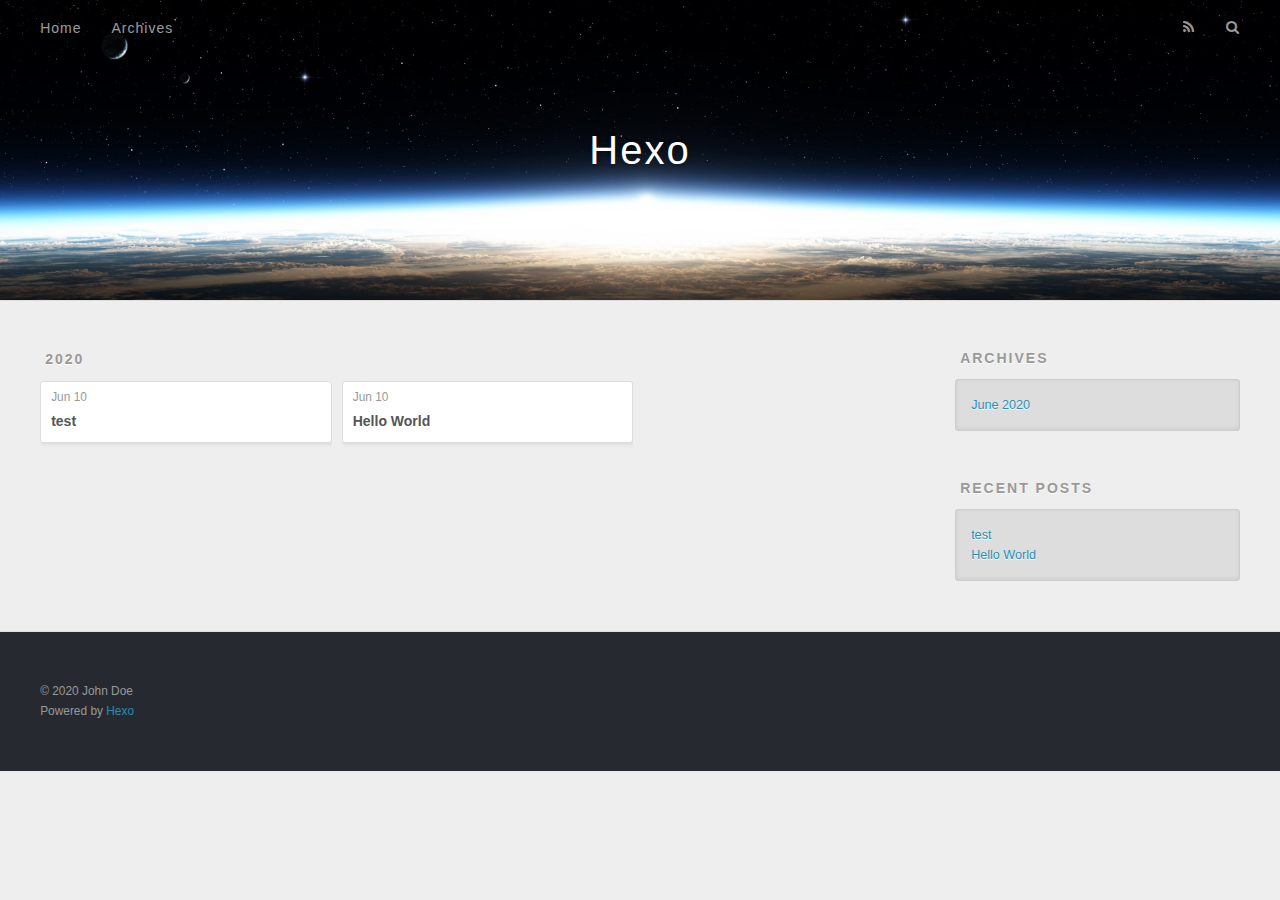
==== archives/index.html @ 5961785c "Site updated: 2020-06-10 09:45:19" ====
<!DOCTYPE html>
<html>
<head>
  <meta charset="utf-8">
  

  
  <title>Archives | Hexo</title>
  <meta name="viewport" content="width=device-width, initial-scale=1, maximum-scale=1">
  <meta property="og:type" content="website">
<meta property="og:title" content="Hexo">
<meta property="og:url" content="http://yoursite.com/archives/index.html">
<meta property="og:site_name" content="Hexo">
<meta property="og:locale" content="en_US">
<meta property="article:author" content="John Doe">
<meta name="twitter:card" content="summary">
  
    <link rel="alternate" href="/atom.xml" title="Hexo" type="application/atom+xml">
  
  
    <link rel="icon" href="/favicon.png">
  
  
    <link href="//fonts.googleapis.com/css?family=Source+Code+Pro" rel="stylesheet" type="text/css">
  
  
<link rel="stylesheet" href="/css/style.css">

<meta name="generator" content="Hexo 4.2.1"></head>

<body>
  <div id="container">
    <div id="wrap">
      <header id="header">
  <div id="banner"></div>
  <div id="header-outer" class="outer">
    <div id="header-title" class="inner">
      <h1 id="logo-wrap">
        <a href="/" id="logo">Hexo</a>
      </h1>
      
    </div>
    <div id="header-inner" class="inner">
      <nav id="main-nav">
        <a id="main-nav-toggle" class="nav-icon"></a>
        
          <a class="main-nav-link" href="/">Home</a>
        
          <a class="main-nav-link" href="/archives">Archives</a>
        
      </nav>
      <nav id="sub-nav">
        
          <a id="nav-rss-link" class="nav-icon" href="/atom.xml" title="RSS Feed"></a>
        
        <a id="nav-search-btn" class="nav-icon" title="Search"></a>
      </nav>
      <div id="search-form-wrap">
        <form action="//google.com/search" method="get" accept-charset="UTF-8" class="search-form"><input type="search" name="q" class="search-form-input" placeholder="Search"><button type="submit" class="search-form-submit">&#xF002;</button><input type="hidden" name="sitesearch" value="http://yoursite.com"></form>
      </div>
    </div>
  </div>
</header>
      <div class="outer">
        <section id="main">
  
  
    
    
      
      
      <section class="archives-wrap">
        <div class="archive-year-wrap">
          <a href="/archives/2020" class="archive-year">2020</a>
        </div>
        <div class="archives">
    
    <article class="archive-article archive-type-post">
  <div class="archive-article-inner">
    <header class="archive-article-header">
      <a href="/2020/06/10/test/" class="archive-article-date">
  <time datetime="2020-06-10T01:22:33.000Z" itemprop="datePublished">Jun 10</time>
</a>
      
  
    <h1 itemprop="name">
      <a class="archive-article-title" href="/2020/06/10/test/">test</a>
    </h1>
  

    </header>
  </div>
</article>
  
    
    
    <article class="archive-article archive-type-post">
  <div class="archive-article-inner">
    <header class="archive-article-header">
      <a href="/2020/06/10/hello-world/" class="archive-article-date">
  <time datetime="2020-06-10T01:21:27.929Z" itemprop="datePublished">Jun 10</time>
</a>
      
  
    <h1 itemprop="name">
      <a class="archive-article-title" href="/2020/06/10/hello-world/">Hello World</a>
    </h1>
  

    </header>
  </div>
</article>
  
  
    </div></section>
  


</section>
        
          <aside id="sidebar">
  
    

  
    

  
    
  
    
  <div class="widget-wrap">
    <h3 class="widget-title">Archives</h3>
    <div class="widget">
      <ul class="archive-list"><li class="archive-list-item"><a class="archive-list-link" href="/archives/2020/06/">June 2020</a></li></ul>
    </div>
  </div>


  
    
  <div class="widget-wrap">
    <h3 class="widget-title">Recent Posts</h3>
    <div class="widget">
      <ul>
        
          <li>
            <a href="/2020/06/10/test/">test</a>
          </li>
        
          <li>
            <a href="/2020/06/10/hello-world/">Hello World</a>
          </li>
        
      </ul>
    </div>
  </div>

  
</aside>
        
      </div>
      <footer id="footer">
  
  <div class="outer">
    <div id="footer-info" class="inner">
      &copy; 2020 John Doe<br>
      Powered by <a href="http://hexo.io/" target="_blank">Hexo</a>
    </div>
  </div>
</footer>
    </div>
    <nav id="mobile-nav">
  
    <a href="/" class="mobile-nav-link">Home</a>
  
    <a href="/archives" class="mobile-nav-link">Archives</a>
  
</nav>
    

<script src="//ajax.googleapis.com/ajax/libs/jquery/2.0.3/jquery.min.js"></script>


  
<link rel="stylesheet" href="/fancybox/jquery.fancybox.css">

  
<script src="/fancybox/jquery.fancybox.pack.js"></script>




<script src="/js/script.js"></script>




  </div>
</body>
</html>
---- css/style.css ----
body {
  width: 100%;
}
body:before,
body:after {
  content: "";
  display: table;
}
body:after {
  clear: both;
}
html,
body,
div,
span,
applet,
object,
iframe,
h1,
h2,
h3,
h4,
h5,
h6,
p,
blockquote,
pre,
a,
abbr,
acronym,
address,
big,
cite,
code,
del,
dfn,
em,
img,
ins,
kbd,
q,
s,
samp,
small,
strike,
strong,
sub,
sup,
tt,
var,
dl,
dt,
dd,
ol,
ul,
li,
fieldset,
form,
label,
legend,
table,
caption,
tbody,
tfoot,
thead,
tr,
th,
td {
  margin: 0;
  padding: 0;
  border: 0;
  outline: 0;
  font-weight: inherit;
  font-style: inherit;
  font-family: inherit;
  font-size: 100%;
  vertical-align: baseline;
}
body {
  line-height: 1;
  color: #000;
  background: #fff;
}
ol,
ul {
  list-style: none;
}
table {
  border-collapse: separate;
  border-spacing: 0;
  vertical-align: middle;
}
caption,
th,
td {
  text-align: left;
  font-weight: normal;
  vertical-align: middle;
}
a img {
  border: none;
}
input,
button {
  margin: 0;
  padding: 0;
}
input::-moz-focus-inner,
button::-moz-focus-inner {
  border: 0;
  padding: 0;
}
@font-face {
  font-family: FontAwesome;
  font-style: normal;
  font-weight: normal;
  src: url("fonts/fontawesome-webfont.eot?v=#4.0.3");
  src: url("fonts/fontawesome-webfont.eot?#iefix&v=#4.0.3") format("embedded-opentype"), url("fonts/fontawesome-webfont.woff?v=#4.0.3") format("woff"), url("fonts/fontawesome-webfont.ttf?v=#4.0.3") format("truetype"), url("fonts/fontawesome-webfont.svg#fontawesomeregular?v=#4.0.3") format("svg");
}
html,
body,
#container {
  height: 100%;
}
body {
  background: #eee;
  font: 14px -apple-system, BlinkMacSystemFont, "Segoe UI", "Roboto", "Oxygen", "Ubuntu", "Cantarell", "Fira Sans", "Droid Sans", "Helvetica Neue", sans-serif;
  -webkit-text-size-adjust: 100%;
}
.outer {
  max-width: 1220px;
  margin: 0 auto;
  padding: 0 20px;
}
.outer:before,
.outer:after {
  content: "";
  display: table;
}
.outer:after {
  clear: both;
}
.inner {
  display: inline;
  float: left;
  width: 98.33333333333333%;
  margin: 0 0.833333333333333%;
}
.left,
.alignleft {
  float: left;
}
.right,
.alignright {
  float: right;
}
.clear {
  clear: both;
}
#container {
  position: relative;
}
.mobile-nav-on {
  overflow: hidden;
}
#wrap {
  height: 100%;
  width: 100%;
  position: absolute;
  top: 0;
  left: 0;
  -webkit-transition: 0.2s ease-out;
  -moz-transition: 0.2s ease-out;
  -ms-transition: 0.2s ease-out;
  transition: 0.2s ease-out;
  z-index: 1;
  background: #eee;
}
.mobile-nav-on #wrap {
  left: 280px;
}
@media screen and (min-width: 768px) {
  #main {
    display: inline;
    float: left;
    width: 73.33333333333333%;
    margin: 0 0.833333333333333%;
  }
}
.article-date,
.article-category-link,
.archive-year,
.widget-title {
  text-decoration: none;
  text-transform: uppercase;
  letter-spacing: 2px;
  color: #999;
  margin-bottom: 1em;
  margin-left: 5px;
  line-height: 1em;
  text-shadow: 0 1px #fff;
  font-weight: bold;
}
.article-inner,
.archive-article-inner {
  background: #fff;
  -webkit-box-shadow: 1px 2px 3px #ddd;
  box-shadow: 1px 2px 3px #ddd;
  border: 1px solid #ddd;
  border-radius: 3px;
}
.article-entry h1,
.widget h1 {
  font-size: 2em;
}
.article-entry h2,
.widget h2 {
  font-size: 1.5em;
}
.article-entry h3,
.widget h3 {
  font-size: 1.3em;
}
.article-entry h4,
.widget h4 {
  font-size: 1.2em;
}
.article-entry h5,
.widget h5 {
  font-size: 1em;
}
.article-entry h6,
.widget h6 {
  font-size: 1em;
  color: #999;
}
.article-entry hr,
.widget hr {
  border: 1px dashed #ddd;
}
.article-entry strong,
.widget strong {
  font-weight: bold;
}
.article-entry em,
.widget em,
.article-entry cite,
.widget cite {
  font-style: italic;
}
.article-entry sup,
.widget sup,
.article-entry sub,
.widget sub {
  font-size: 0.75em;
  line-height: 0;
  position: relative;
  vertical-align: baseline;
}
.article-entry sup,
.widget sup {
  top: -0.5em;
}
.article-entry sub,
.widget sub {
  bottom: -0.2em;
}
.article-entry small,
.widget small {
  font-size: 0.85em;
}
.article-entry acronym,
.widget acronym,
.article-entry abbr,
.widget abbr {
  border-bottom: 1px dotted;
}
.article-entry ul,
.widget ul,
.article-entry ol,
.widget ol,
.article-entry dl,
.widget dl {
  margin: 0 20px;
  line-height: 1.6em;
}
.article-entry ul ul,
.widget ul ul,
.article-entry ol ul,
.widget ol ul,
.article-entry ul ol,
.widget ul ol,
.article-entry ol ol,
.widget ol ol {
  margin-top: 0;
  margin-bottom: 0;
}
.article-entry ul,
.widget ul {
  list-style: disc;
}
.article-entry ol,
.widget ol {
  list-style: decimal;
}
.article-entry dt,
.widget dt {
  font-weight: bold;
}
#header {
  height: 300px;
  position: relative;
  border-bottom: 1px solid #ddd;
}
#header:before,
#header:after {
  content: "";
  position: absolute;
  left: 0;
  right: 0;
  height: 40px;
}
#header:before {
  top: 0;
  background: -webkit-linear-gradient(rgba(0,0,0,0.2), transparent);
  background: -moz-linear-gradient(rgba(0,0,0,0.2), transparent);
  background: -ms-linear-gradient(rgba(0,0,0,0.2), transparent);
  background: linear-gradient(rgba(0,0,0,0.2), transparent);
}
#header:after {
  bottom: 0;
  background: -webkit-linear-gradient(transparent, rgba(0,0,0,0.2));
  background: -moz-linear-gradient(transparent, rgba(0,0,0,0.2));
  background: -ms-linear-gradient(transparent, rgba(0,0,0,0.2));
  background: linear-gradient(transparent, rgba(0,0,0,0.2));
}
#header-outer {
  height: 100%;
  position: relative;
}
#header-inner {
  position: relative;
  overflow: hidden;
}
#banner {
  position: absolute;
  top: 0;
  left: 0;
  width: 100%;
  height: 100%;
  background: url("images/banner.jpg") center #000;
  -webkit-background-size: cover;
  -moz-background-size: cover;
  background-size: cover;
  z-index: -1;
}
#header-title {
  text-align: center;
  height: 40px;
  position: absolute;
  top: 50%;
  left: 0;
  margin-top: -20px;
}
#logo,
#subtitle {
  text-decoration: none;
  color: #fff;
  font-weight: 300;
  text-shadow: 0 1px 4px rgba(0,0,0,0.3);
}
#logo {
  font-size: 40px;
  line-height: 40px;
  letter-spacing: 2px;
}
#subtitle {
  font-size: 16px;
  line-height: 16px;
  letter-spacing: 1px;
}
#subtitle-wrap {
  margin-top: 16px;
}
#main-nav {
  float: left;
  margin-left: -15px;
}
.nav-icon,
.main-nav-link {
  float: left;
  color: #fff;
  opacity: 0.6;
  text-decoration: none;
  text-shadow: 0 1px rgba(0,0,0,0.2);
  -webkit-transition: opacity 0.2s;
  -moz-transition: opacity 0.2s;
  -ms-transition: opacity 0.2s;
  transition: opacity 0.2s;
  display: block;
  padding: 20px 15px;
}
.nav-icon:hover,
.main-nav-link:hover {
  opacity: 1;
}
.nav-icon {
  font-family: FontAwesome;
  text-align: center;
  font-size: 14px;
  width: 14px;
  height: 14px;
  padding: 20px 15px;
  position: relative;
  cursor: pointer;
}
.main-nav-link {
  font-weight: 300;
  letter-spacing: 1px;
}
@media screen and (max-width: 479px) {
  .main-nav-link {
    display: none;
  }
}
#main-nav-toggle {
  display: none;
}
#main-nav-toggle:before {
  content: "\f0c9";
}
@media screen and (max-width: 479px) {
  #main-nav-toggle {
    display: block;
  }
}
#sub-nav {
  float: right;
  margin-right: -15px;
}
#nav-rss-link:before {
  content: "\f09e";
}
#nav-search-btn:before {
  content: "\f002";
}
#search-form-wrap {
  position: absolute;
  top: 15px;
  width: 150px;
  height: 30px;
  right: -150px;
  opacity: 0;
  -webkit-transition: 0.2s ease-out;
  -moz-transition: 0.2s ease-out;
  -ms-transition: 0.2s ease-out;
  transition: 0.2s ease-out;
}
#search-form-wrap.on {
  opacity: 1;
  right: 0;
}
@media screen and (max-width: 479px) {
  #search-form-wrap {
    width: 100%;
    right: -100%;
  }
}
.search-form {
  position: absolute;
  top: 0;
  left: 0;
  right: 0;
  background: #fff;
  padding: 5px 15px;
  border-radius: 15px;
  -webkit-box-shadow: 0 0 10px rgba(0,0,0,0.3);
  box-shadow: 0 0 10px rgba(0,0,0,0.3);
}
.search-form-input {
  border: none;
  background: none;
  color: #555;
  width: 100%;
  font: 13px -apple-system, BlinkMacSystemFont, "Segoe UI", "Roboto", "Oxygen", "Ubuntu", "Cantarell", "Fira Sans", "Droid Sans", "Helvetica Neue", sans-serif;
  outline: none;
}
.search-form-input::-webkit-search-results-decoration,
.search-form-input::-webkit-search-cancel-button {
  -webkit-appearance: none;
}
.search-form-submit {
  position: absolute;
  top: 50%;
  right: 10px;
  margin-top: -7px;
  font: 13px FontAwesome;
  border: none;
  background: none;
  color: #bbb;
  cursor: pointer;
}
.search-form-submit:hover,
.search-form-submit:focus {
  color: #777;
}
.article {
  margin: 50px 0;
}
.article-inner {
  overflow: hidden;
}
.article-meta:before,
.article-meta:after {
  content: "";
  display: table;
}
.article-meta:after {
  clear: both;
}
.article-date {
  float: left;
}
.article-category {
  float: left;
  line-height: 1em;
  color: #ccc;
  text-shadow: 0 1px #fff;
  margin-left: 8px;
}
.article-category:before {
  content: "\2022";
}
.article-category-link {
  margin: 0 12px 1em;
}
.article-header {
  padding: 20px 20px 0;
}
.article-title {
  text-decoration: none;
  font-size: 2em;
  font-weight: bold;
  color: #555;
  line-height: 1.1em;
  -webkit-transition: color 0.2s;
  -moz-transition: color 0.2s;
  -ms-transition: color 0.2s;
  transition: color 0.2s;
}
a.article-title:hover {
  color: #258fb8;
}
.article-entry {
  color: #555;
  padding: 0 20px;
}
.article-entry:before,
.article-entry:after {
  content: "";
  display: table;
}
.article-entry:after {
  clear: both;
}
.article-entry p,
.article-entry table {
  line-height: 1.6em;
  margin: 1.6em 0;
}
.article-entry h1,
.article-entry h2,
.article-entry h3,
.article-entry h4,
.article-entry h5,
.article-entry h6 {
  font-weight: bold;
}
.article-entry h1,
.article-entry h2,
.article-entry h3,
.article-entry h4,
.article-entry h5,
.article-entry h6 {
  line-height: 1.1em;
  margin: 1.1em 0;
}
.article-entry a {
  color: #258fb8;
  text-decoration: none;
}
.article-entry a:hover {
  text-decoration: underline;
}
.article-entry ul,
.article-entry ol,
.article-entry dl {
  margin-top: 1.6em;
  margin-bottom: 1.6em;
}
.article-entry img,
.article-entry video {
  max-width: 100%;
  height: auto;
  display: block;
  margin: auto;
}
.article-entry iframe {
  border: none;
}
.article-entry table {
  width: 100%;
  border-collapse: collapse;
  border-spacing: 0;
}
.article-entry th {
  font-weight: bold;
  border-bottom: 3px solid #ddd;
  padding-bottom: 0.5em;
}
.article-entry td {
  border-bottom: 1px solid #ddd;
  padding: 10px 0;
}
.article-entry blockquote {
  font-family: Georgia, "Times New Roman", serif;
  font-size: 1.4em;
  margin: 1.6em 20px;
  text-align: center;
}
.article-entry blockquote footer {
  font-size: 14px;
  margin: 1.6em 0;
  font-family: -apple-system, BlinkMacSystemFont, "Segoe UI", "Roboto", "Oxygen", "Ubuntu", "Cantarell", "Fira Sans", "Droid Sans", "Helvetica Neue", sans-serif;
}
.article-entry blockquote footer cite:before {
  content: "—";
  padding: 0 0.5em;
}
.article-entry .pullquote {
  text-align: left;
  width: 45%;
  margin: 0;
}
.article-entry .pullquote.left {
  margin-left: 0.5em;
  margin-right: 1em;
}
.article-entry .pullquote.right {
  margin-right: 0.5em;
  margin-left: 1em;
}
.article-entry .caption {
  color: #999;
  display: block;
  font-size: 0.9em;
  margin-top: 0.5em;
  position: relative;
  text-align: center;
}
.article-entry .video-container {
  position: relative;
  padding-top: 56.25%;
  height: 0;
  overflow: hidden;
}
.article-entry .video-container iframe,
.article-entry .video-container object,
.article-entry .video-container embed {
  position: absolute;
  top: 0;
  left: 0;
  width: 100%;
  height: 100%;
  margin-top: 0;
}
.article-more-link a {
  display: inline-block;
  line-height: 1em;
  padding: 6px 15px;
  border-radius: 15px;
  background: #eee;
  color: #999;
  text-shadow: 0 1px #fff;
  text-decoration: none;
}
.article-more-link a:hover {
  background: #258fb8;
  color: #fff;
  text-decoration: none;
  text-shadow: 0 1px #1e7293;
}
.article-footer {
  font-size: 0.85em;
  line-height: 1.6em;
  border-top: 1px solid #ddd;
  padding-top: 1.6em;
  margin: 0 20px 20px;
}
.article-footer:before,
.article-footer:after {
  content: "";
  display: table;
}
.article-footer:after {
  clear: both;
}
.article-footer a {
  color: #999;
  text-decoration: none;
}
.article-footer a:hover {
  color: #555;
}
.article-tag-list-item {
  float: left;
  margin-right: 10px;
}
.article-tag-list-link:before {
  content: "#";
}
.article-comment-link {
  float: right;
}
.article-comment-link:before {
  content: "\f075";
  font-family: FontAwesome;
  padding-right: 8px;
}
.article-share-link {
  cursor: pointer;
  float: right;
  margin-left: 20px;
}
.article-share-link:before {
  content: "\f064";
  font-family: FontAwesome;
  padding-right: 6px;
}
#article-nav {
  position: relative;
}
#article-nav:before,
#article-nav:after {
  content: "";
  display: table;
}
#article-nav:after {
  clear: both;
}
@media screen and (min-width: 768px) {
  #article-nav {
    margin: 50px 0;
  }
  #article-nav:before {
    width: 8px;
    height: 8px;
    position: absolute;
    top: 50%;
    left: 50%;
    margin-top: -4px;
    margin-left: -4px;
    content: "";
    border-radius: 50%;
    background: #ddd;
    -webkit-box-shadow: 0 1px 2px #fff;
    box-shadow: 0 1px 2px #fff;
  }
}
.article-nav-link-wrap {
  text-decoration: none;
  text-shadow: 0 1px #fff;
  color: #999;
  -webkit-box-sizing: border-box;
  -moz-box-sizing: border-box;
  box-sizing: border-box;
  margin-top: 50px;
  text-align: center;
  display: block;
}
.article-nav-link-wrap:hover {
  color: #555;
}
@media screen and (min-width: 768px) {
  .article-nav-link-wrap {
    width: 50%;
    margin-top: 0;
  }
}
@media screen and (min-width: 768px) {
  #article-nav-newer {
    float: left;
    text-align: right;
    padding-right: 20px;
  }
}
@media screen and (min-width: 768px) {
  #article-nav-older {
    float: right;
    text-align: left;
    padding-left: 20px;
  }
}
.article-nav-caption {
  text-transform: uppercase;
  letter-spacing: 2px;
  color: #ddd;
  line-height: 1em;
  font-weight: bold;
}
#article-nav-newer .article-nav-caption {
  margin-right: -2px;
}
.article-nav-title {
  font-size: 0.85em;
  line-height: 1.6em;
  margin-top: 0.5em;
}
.article-share-box {
  position: absolute;
  display: none;
  background: #fff;
  -webkit-box-shadow: 1px 2px 10px rgba(0,0,0,0.2);
  box-shadow: 1px 2px 10px rgba(0,0,0,0.2);
  border-radius: 3px;
  margin-left: -145px;
  overflow: hidden;
  z-index: 1;
}
.article-share-box.on {
  display: block;
}
.article-share-input {
  width: 100%;
  background: none;
  -webkit-box-sizing: border-box;
  -moz-box-sizing: border-box;
  box-sizing: border-box;
  font: 14px -apple-system, BlinkMacSystemFont, "Segoe UI", "Roboto", "Oxygen", "Ubuntu", "Cantarell", "Fira Sans", "Droid Sans", "Helvetica Neue", sans-serif;
  padding: 0 15px;
  color: #555;
  outline: none;
  border: 1px solid #ddd;
  border-radius: 3px 3px 0 0;
  height: 36px;
  line-height: 36px;
}
.article-share-links {
  background: #eee;
}
.article-share-links:before,
.article-share-links:after {
  content: "";
  display: table;
}
.article-share-links:after {
  clear: both;
}
.article-share-twitter,
.article-share-facebook,
.article-share-pinterest,
.article-share-google {
  width: 50px;
  height: 36px;
  display: block;
  float: left;
  position: relative;
  color: #999;
  text-shadow: 0 1px #fff;
}
.article-share-twitter:before,
.article-share-facebook:before,
.article-share-pinterest:before,
.article-share-google:before {
  font-size: 20px;
  font-family: FontAwesome;
  width: 20px;
  height: 20px;
  position: absolute;
  top: 50%;
  left: 50%;
  margin-top: -10px;
  margin-left: -10px;
  text-align: center;
}
.article-share-twitter:hover,
.article-share-facebook:hover,
.article-share-pinterest:hover,
.article-share-google:hover {
  color: #fff;
}
.article-share-twitter:before {
  content: "\f099";
}
.article-share-twitter:hover {
  background: #00aced;
  text-shadow: 0 1px #008abe;
}
.article-share-facebook:before {
  content: "\f09a";
}
.article-share-facebook:hover {
  background: #3b5998;
  text-shadow: 0 1px #2f477a;
}
.article-share-pinterest:before {
  content: "\f0d2";
}
.article-share-pinterest:hover {
  background: #cb2027;
  text-shadow: 0 1px #a21a1f;
}
.article-share-google:before {
  content: "\f0d5";
}
.article-share-google:hover {
  background: #dd4b39;
  text-shadow: 0 1px #be3221;
}
.article-gallery {
  background: #000;
  position: relative;
}
.article-gallery-photos {
  position: relative;
  overflow: hidden;
}
.article-gallery-img {
  display: none;
  max-width: 100%;
}
.article-gallery-img:first-child {
  display: block;
}
.article-gallery-img.loaded {
  position: absolute;
  display: block;
}
.article-gallery-img img {
  display: block;
  max-width: 100%;
  margin: 0 auto;
}
#comments {
  background: #fff;
  -webkit-box-shadow: 1px 2px 3px #ddd;
  box-shadow: 1px 2px 3px #ddd;
  padding: 20px;
  border: 1px solid #ddd;
  border-radius: 3px;
  margin: 50px 0;
}
#comments a {
  color: #258fb8;
}
.archives-wrap {
  margin: 50px 0;
}
.archives:before,
.archives:after {
  content: "";
  display: table;
}
.archives:after {
  clear: both;
}
.archive-year-wrap {
  margin-bottom: 1em;
}
.archives {
  -webkit-column-gap: 10px;
  -moz-column-gap: 10px;
  column-gap: 10px;
}
@media screen and (min-width: 480px) and (max-width: 767px) {
  .archives {
    -webkit-column-count: 2;
    -moz-column-count: 2;
    column-count: 2;
  }
}
@media screen and (min-width: 768px) {
  .archives {
    -webkit-column-count: 3;
    -moz-column-count: 3;
    column-count: 3;
  }
}
.archive-article {
  -webkit-column-break-inside: avoid;
  page-break-inside: avoid;
  overflow: hidden;
  break-inside: avoid-column;
}
.archive-article-inner {
  padding: 10px;
  margin-bottom: 15px;
}
.archive-article-title {
  text-decoration: none;
  font-weight: bold;
  color: #555;
  -webkit-transition: color 0.2s;
  -moz-transition: color 0.2s;
  -ms-transition: color 0.2s;
  transition: color 0.2s;
  line-height: 1.6em;
}
.archive-article-title:hover {
  color: #258fb8;
}
.archive-article-footer {
  margin-top: 1em;
}
.archive-article-date {
  color: #999;
  text-decoration: none;
  font-size: 0.85em;
  line-height: 1em;
  margin-bottom: 0.5em;
  display: block;
}
#page-nav {
  margin: 50px auto;
  background: #fff;
  -webkit-box-shadow: 1px 2px 3px #ddd;
  box-shadow: 1px 2px 3px #ddd;
  border: 1px solid #ddd;
  border-radius: 3px;
  text-align: center;
  color: #999;
  overflow: hidden;
}
#page-nav:before,
#page-nav:after {
  content: "";
  display: table;
}
#page-nav:after {
  clear: both;
}
#page-nav a,
#page-nav span {
  padding: 10px 20px;
  line-height: 1;
  height: 2ex;
}
#page-nav a {
  color: #999;
  text-decoration: none;
}
#page-nav a:hover {
  background: #999;
  color: #fff;
}
#page-nav .prev {
  float: left;
}
#page-nav .next {
  float: right;
}
#page-nav .page-number {
  display: inline-block;
}
@media screen and (max-width: 479px) {
  #page-nav .page-number {
    display: none;
  }
}
#page-nav .current {
  color: #555;
  font-weight: bold;
}
#page-nav .space {
  color: #ddd;
}
#footer {
  background: #262a30;
  padding: 50px 0;
  border-top: 1px solid #ddd;
  color: #999;
}
#footer a {
  color: #258fb8;
  text-decoration: none;
}
#footer a:hover {
  text-decoration: underline;
}
#footer-info {
  line-height: 1.6em;
  font-size: 0.85em;
}
.article-entry pre,
.article-entry .highlight {
  background: #2d2d2d;
  margin: 0 -20px;
  padding: 15px 20px;
  border-style: solid;
  border-color: #ddd;
  border-width: 1px 0;
  overflow: auto;
  color: #ccc;
  line-height: 22.400000000000002px;
}
.article-entry .highlight .gutter pre,
.article-entry .gist .gist-file .gist-data .line-numbers {
  color: #666;
  font-size: 0.85em;
}
.article-entry pre,
.article-entry code {
  font-family: "Source Code Pro", Consolas, Monaco, Menlo, Consolas, monospace;
}
.article-entry code {
  background: #eee;
  text-shadow: 0 1px #fff;
  padding: 0 0.3em;
}
.article-entry pre code {
  background: none;
  text-shadow: none;
  padding: 0;
}
.article-entry .highlight pre {
  border: none;
  margin: 0;
  padding: 0;
}
.article-entry .highlight table {
  margin: 0;
  width: auto;
}
.article-entry .highlight td {
  border: none;
  padding: 0;
}
.article-entry .highlight figcaption {
  font-size: 0.85em;
  color: #999;
  line-height: 1em;
  margin-bottom: 1em;
}
.article-entry .highlight figcaption:before,
.article-entry .highlight figcaption:after {
  content: "";
  display: table;
}
.article-entry .highlight figcaption:after {
  clear: both;
}
.article-entry .highlight figcaption a {
  float: right;
}
.article-entry .highlight .gutter pre {
  text-align: right;
  padding-right: 20px;
}
.article-entry .highlight .line {
  height: 22.400000000000002px;
}
.article-entry .highlight .line.marked {
  background: #515151;
}
.article-entry .gist {
  margin: 0 -20px;
  border-style: solid;
  border-color: #ddd;
  border-width: 1px 0;
  background: #2d2d2d;
  padding: 15px 20px 15px 0;
}
.article-entry .gist .gist-file {
  border: none;
  font-family: "Source Code Pro", Consolas, Monaco, Menlo, Consolas, monospace;
  margin: 0;
}
.article-entry .gist .gist-file .gist-data {
  background: none;
  border: none;
}
.article-entry .gist .gist-file .gist-data .line-numbers {
  background: none;
  border: none;
  padding: 0 20px 0 0;
}
.article-entry .gist .gist-file .gist-data .line-data {
  padding: 0 !important;
}
.article-entry .gist .gist-file .highlight {
  margin: 0;
  padding: 0;
  border: none;
}
.article-entry .gist .gist-file .gist-meta {
  background: #2d2d2d;
  color: #999;
  font: 0.85em -apple-system, BlinkMacSystemFont, "Segoe UI", "Roboto", "Oxygen", "Ubuntu", "Cantarell", "Fira Sans", "Droid Sans", "Helvetica Neue", sans-serif;
  text-shadow: 0 0;
  padding: 0;
  margin-top: 1em;
  margin-left: 20px;
}
.article-entry .gist .gist-file .gist-meta a {
  color: #258fb8;
  font-weight: normal;
}
.article-entry .gist .gist-file .gist-meta a:hover {
  text-decoration: underline;
}
pre .comment,
pre .title {
  color: #999;
}
pre .variable,
pre .attribute,
pre .tag,
pre .regexp,
pre .ruby .constant,
pre .xml .tag .title,
pre .xml .pi,
pre .xml .doctype,
pre .html .doctype,
pre .css .id,
pre .css .class,
pre .css .pseudo {
  color: #f2777a;
}
pre .number,
pre .preprocessor,
pre .built_in,
pre .literal,
pre .params,
pre .constant {
  color: #f99157;
}
pre .class,
pre .ruby .class .title,
pre .css .rules .attribute {
  color: #9c9;
}
pre .string,
pre .value,
pre .inheritance,
pre .header,
pre .ruby .symbol,
pre .xml .cdata {
  color: #9c9;
}
pre .css .hexcolor {
  color: #6cc;
}
pre .function,
pre .python .decorator,
pre .python .title,
pre .ruby .function .title,
pre .ruby .title .keyword,
pre .perl .sub,
pre .javascript .title,
pre .coffeescript .title {
  color: #69c;
}
pre .keyword,
pre .javascript .function {
  color: #c9c;
}
@media screen and (max-width: 479px) {
  #mobile-nav {
    position: absolute;
    top: 0;
    left: 0;
    width: 280px;
    height: 100%;
    background: #191919;
    border-right: 1px solid #fff;
  }
}
@media screen and (max-width: 479px) {
  .mobile-nav-link {
    display: block;
    color: #999;
    text-decoration: none;
    padding: 15px 20px;
    font-weight: bold;
  }
  .mobile-nav-link:hover {
    color: #fff;
  }
}
@media screen and (min-width: 768px) {
  #sidebar {
    display: inline;
    float: left;
    width: 23.333333333333332%;
    margin: 0 0.833333333333333%;
  }
}
.widget-wrap {
  margin: 50px 0;
}
.widget {
  color: #777;
  text-shadow: 0 1px #fff;
  background: #ddd;
  -webkit-box-shadow: 0 -1px 4px #ccc inset;
  box-shadow: 0 -1px 4px #ccc inset;
  border: 1px solid #ccc;
  padding: 15px;
  border-radius: 3px;
}
.widget a {
  color: #258fb8;
  text-decoration: none;
}
.widget a:hover {
  text-decoration: underline;
}
.widget ul ul,
.widget ol ul,
.widget dl ul,
.widget ul ol,
.widget ol ol,
.widget dl ol,
.widget ul dl,
.widget ol dl,
.widget dl dl {
  margin-left: 15px;
  list-style: disc;
}
.widget {
  line-height: 1.6em;
  word-wrap: break-word;
  font-size: 0.9em;
}
.widget ul,
.widget ol {
  list-style: none;
  margin: 0;
}
.widget ul ul,
.widget ol ul,
.widget ul ol,
.widget ol ol {
  margin: 0 20px;
}
.widget ul ul,
.widget ol ul {
  list-style: disc;
}
.widget ul ol,
.widget ol ol {
  list-style: decimal;
}
.category-list-count,
.tag-list-count,
.archive-list-count {
  padding-left: 5px;
  color: #999;
  font-size: 0.85em;
}
.category-list-count:before,
.tag-list-count:before,
.archive-list-count:before {
  content: "(";
}
.category-list-count:after,
.tag-list-count:after,
.archive-list-count:after {
  content: ")";
}
.tagcloud a {
  margin-right: 5px;
  display: inline-block;
}
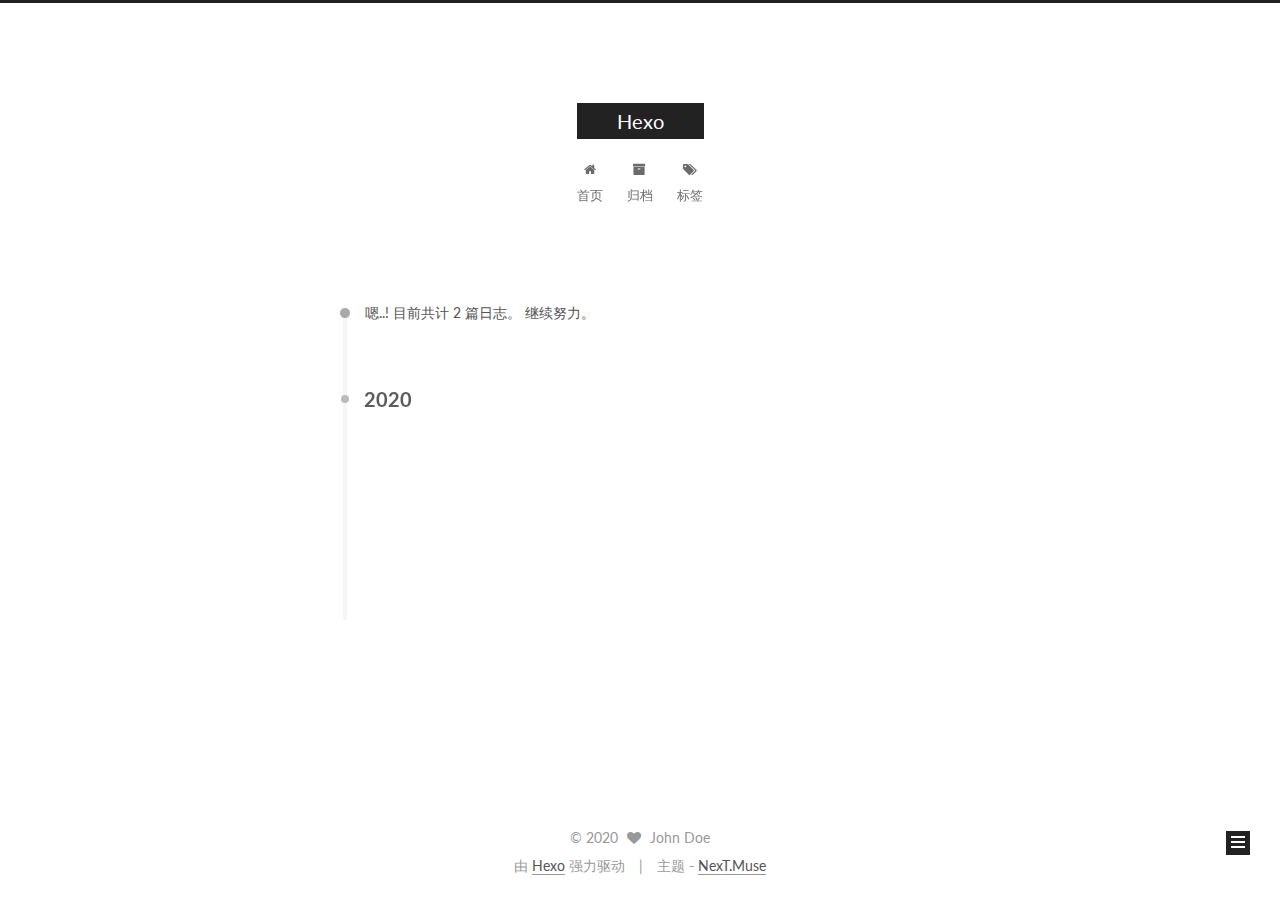
==== commit fdeb4719: "Site updated: 2020-06-10 10:49:06" ====
--- a/archives/index.html
+++ b/archives/index.html
@@ -1,201 +1,605 @@
 <!DOCTYPE html>
-<html>
+
+
+
+  
+
+
+<html class="theme-next muse use-motion" lang="zh-Hans">
 <head>
-  <meta charset="utf-8">
-  
-
-  
-  <title>Archives | Hexo</title>
-  <meta name="viewport" content="width=device-width, initial-scale=1, maximum-scale=1">
-  <meta property="og:type" content="website">
+  <meta charset="UTF-8"/>
+<meta http-equiv="X-UA-Compatible" content="IE=edge" />
+<meta name="viewport" content="width=device-width, initial-scale=1, maximum-scale=1"/>
+<meta name="theme-color" content="#222">
+
+
+
+
+
+
+
+
+
+<meta http-equiv="Cache-Control" content="no-transform" />
+<meta http-equiv="Cache-Control" content="no-siteapp" />
+
+
+
+
+
+
+
+
+
+
+
+
+
+
+
+  
+  
+  <link href="/lib/fancybox/source/jquery.fancybox.css?v=2.1.5" rel="stylesheet" type="text/css" />
+
+
+
+
+  
+  
+  
+  
+
+  
+    
+    
+  
+
+  
+
+  
+
+  
+
+  
+
+  
+    
+    
+    <link href="//fonts.googleapis.com/css?family=Lato:300,300italic,400,400italic,700,700italic&subset=latin,latin-ext" rel="stylesheet" type="text/css">
+  
+
+
+
+
+
+
+<link href="/lib/font-awesome/css/font-awesome.min.css?v=4.6.2" rel="stylesheet" type="text/css" />
+
+<link href="/css/main.css?v=5.1.2" rel="stylesheet" type="text/css" />
+
+
+  <meta name="keywords" content="Hexo, NexT" />
+
+
+
+
+
+
+
+
+  <link rel="shortcut icon" type="image/x-icon" href="/favicon.ico?v=5.1.2" />
+
+
+
+
+
+
+<meta property="og:type" content="website">
 <meta property="og:title" content="Hexo">
 <meta property="og:url" content="http://yoursite.com/archives/index.html">
 <meta property="og:site_name" content="Hexo">
-<meta property="og:locale" content="en_US">
 <meta property="article:author" content="John Doe">
 <meta name="twitter:card" content="summary">
-  
-    <link rel="alternate" href="/atom.xml" title="Hexo" type="application/atom+xml">
-  
-  
-    <link rel="icon" href="/favicon.png">
-  
-  
-    <link href="//fonts.googleapis.com/css?family=Source+Code+Pro" rel="stylesheet" type="text/css">
-  
-  
-<link rel="stylesheet" href="/css/style.css">
+
+
+
+<script type="text/javascript" id="hexo.configurations">
+  var NexT = window.NexT || {};
+  var CONFIG = {
+    root: '/',
+    scheme: 'Muse',
+    sidebar: {"position":"left","display":"post","offset":12,"offset_float":12,"b2t":false,"scrollpercent":false,"onmobile":false},
+    fancybox: true,
+    tabs: true,
+    motion: true,
+    duoshuo: {
+      userId: '0',
+      author: '博主'
+    },
+    algolia: {
+      applicationID: '',
+      apiKey: '',
+      indexName: '',
+      hits: {"per_page":10},
+      labels: {"input_placeholder":"Search for Posts","hits_empty":"We didn't find any results for the search: ${query}","hits_stats":"${hits} results found in ${time} ms"}
+    }
+  };
+</script>
+
+
+
+  <link rel="canonical" href="http://yoursite.com/archives/"/>
+
+
+
+
+
+  <title>归档 | Hexo</title>
+  
+
+
+
+
+
+
+
+
+
+
+
+
+
 
 <meta name="generator" content="Hexo 4.2.1"></head>
 
-<body>
-  <div id="container">
-    <div id="wrap">
-      <header id="header">
-  <div id="banner"></div>
-  <div id="header-outer" class="outer">
-    <div id="header-title" class="inner">
-      <h1 id="logo-wrap">
-        <a href="/" id="logo">Hexo</a>
-      </h1>
-      
+<body itemscope itemtype="http://schema.org/WebPage" lang="zh-Hans">
+
+  
+  
+    
+  
+
+  <div class="container sidebar-position-left  page-archive  ">
+    <div class="headband"></div>
+
+    <header id="header" class="header" itemscope itemtype="http://schema.org/WPHeader">
+      <div class="header-inner"><div class="site-brand-wrapper">
+  <div class="site-meta ">
+    
+
+    <div class="custom-logo-site-title">
+      <a href="/"  class="brand" rel="start">
+        <span class="logo-line-before"><i></i></span>
+        <span class="site-title">Hexo</span>
+        <span class="logo-line-after"><i></i></span>
+      </a>
     </div>
-    <div id="header-inner" class="inner">
-      <nav id="main-nav">
-        <a id="main-nav-toggle" class="nav-icon"></a>
-        
-          <a class="main-nav-link" href="/">Home</a>
-        
-          <a class="main-nav-link" href="/archives">Archives</a>
-        
-      </nav>
-      <nav id="sub-nav">
-        
-          <a id="nav-rss-link" class="nav-icon" href="/atom.xml" title="RSS Feed"></a>
-        
-        <a id="nav-search-btn" class="nav-icon" title="Search"></a>
-      </nav>
-      <div id="search-form-wrap">
-        <form action="//google.com/search" method="get" accept-charset="UTF-8" class="search-form"><input type="search" name="q" class="search-form-input" placeholder="Search"><button type="submit" class="search-form-submit">&#xF002;</button><input type="hidden" name="sitesearch" value="http://yoursite.com"></form>
+      
+        <p class="site-subtitle"></p>
+      
+  </div>
+
+  <div class="site-nav-toggle">
+    <button>
+      <span class="btn-bar"></span>
+      <span class="btn-bar"></span>
+      <span class="btn-bar"></span>
+    </button>
+  </div>
+</div>
+
+<nav class="site-nav">
+  
+
+  
+    <ul id="menu" class="menu">
+      
+        
+        <li class="menu-item menu-item-home">
+          <a href="/" rel="section">
+            
+              <i class="menu-item-icon fa fa-fw fa-home"></i> <br />
+            
+            首页
+          </a>
+        </li>
+      
+        
+        <li class="menu-item menu-item-archives">
+          <a href="/archives/" rel="section">
+            
+              <i class="menu-item-icon fa fa-fw fa-archive"></i> <br />
+            
+            归档
+          </a>
+        </li>
+      
+        
+        <li class="menu-item menu-item-tags">
+          <a href="/tags/" rel="section">
+            
+              <i class="menu-item-icon fa fa-fw fa-tags"></i> <br />
+            
+            标签
+          </a>
+        </li>
+      
+
+      
+    </ul>
+  
+
+  
+</nav>
+
+
+
+ </div>
+    </header>
+
+    <main id="main" class="main">
+      <div class="main-inner">
+        <div class="content-wrap">
+          <div id="content" class="content">
+            
+
+  
+  
+  
+  <div class="post-block archive">
+    <div id="posts" class="posts-collapse">
+      <span class="archive-move-on"></span>
+
+      <span class="archive-page-counter">
+        
+        
+        
+          
+        
+        嗯..! 目前共计 2 篇日志。 继续努力。
+      </span>
+
+      
+
+        
+        
+        
+
+        
+          
+          <div class="collection-title">
+            <h2 class="archive-year motion-element" id="archive-year-2020">2020</h2>
+          </div>
+        
+        
+
+        
+
+  <article class="post post-type-normal" itemscope itemtype="http://schema.org/Article">
+    <header class="post-header">
+
+      <h2 class="post-title">
+        
+            <a class="post-title-link" href="/2020/06/10/test/" itemprop="url">
+              
+                <span itemprop="name">test</span>
+              
+            </a>
+        
+      </h2>
+
+      <div class="post-meta">
+        <time class="post-time" itemprop="dateCreated"
+              datetime="2020-06-10T09:22:33+08:00"
+              content="2020-06-10" >
+          06-10
+        </time>
       </div>
+
+    </header>
+  </article>
+
+
+
+      
+
+        
+        
+        
+
+        
+        
+
+        
+
+  <article class="post post-type-normal" itemscope itemtype="http://schema.org/Article">
+    <header class="post-header">
+
+      <h2 class="post-title">
+        
+            <a class="post-title-link" href="/2020/06/10/hello-world/" itemprop="url">
+              
+                <span itemprop="name">Hello World</span>
+              
+            </a>
+        
+      </h2>
+
+      <div class="post-meta">
+        <time class="post-time" itemprop="dateCreated"
+              datetime="2020-06-10T09:21:27+08:00"
+              content="2020-06-10" >
+          06-10
+        </time>
+      </div>
+
+    </header>
+  </article>
+
+
+
+      
+
     </div>
   </div>
-</header>
-      <div class="outer">
-        <section id="main">
-  
-  
-    
-    
-      
-      
-      <section class="archives-wrap">
-        <div class="archive-year-wrap">
-          <a href="/archives/2020" class="archive-year">2020</a>
+  
+  
+  
+
+  
+
+
+
+          </div>
+          
+
+
+          
+
         </div>
-        <div class="archives">
-    
-    <article class="archive-article archive-type-post">
-  <div class="archive-article-inner">
-    <header class="archive-article-header">
-      <a href="/2020/06/10/test/" class="archive-article-date">
-  <time datetime="2020-06-10T01:22:33.000Z" itemprop="datePublished">Jun 10</time>
-</a>
-      
-  
-    <h1 itemprop="name">
-      <a class="archive-article-title" href="/2020/06/10/test/">test</a>
-    </h1>
-  
-
-    </header>
-  </div>
-</article>
-  
-    
-    
-    <article class="archive-article archive-type-post">
-  <div class="archive-article-inner">
-    <header class="archive-article-header">
-      <a href="/2020/06/10/hello-world/" class="archive-article-date">
-  <time datetime="2020-06-10T01:21:27.929Z" itemprop="datePublished">Jun 10</time>
-</a>
-      
-  
-    <h1 itemprop="name">
-      <a class="archive-article-title" href="/2020/06/10/hello-world/">Hello World</a>
-    </h1>
-  
-
-    </header>
-  </div>
-</article>
-  
-  
-    </div></section>
-  
-
-
-</section>
-        
-          <aside id="sidebar">
-  
-    
-
-  
-    
-
-  
-    
-  
-    
-  <div class="widget-wrap">
-    <h3 class="widget-title">Archives</h3>
-    <div class="widget">
-      <ul class="archive-list"><li class="archive-list-item"><a class="archive-list-link" href="/archives/2020/06/">June 2020</a></li></ul>
+        
+          
+  
+  <div class="sidebar-toggle">
+    <div class="sidebar-toggle-line-wrap">
+      <span class="sidebar-toggle-line sidebar-toggle-line-first"></span>
+      <span class="sidebar-toggle-line sidebar-toggle-line-middle"></span>
+      <span class="sidebar-toggle-line sidebar-toggle-line-last"></span>
     </div>
   </div>
 
-
-  
-    
-  <div class="widget-wrap">
-    <h3 class="widget-title">Recent Posts</h3>
-    <div class="widget">
-      <ul>
-        
-          <li>
-            <a href="/2020/06/10/test/">test</a>
-          </li>
-        
-          <li>
-            <a href="/2020/06/10/hello-world/">Hello World</a>
-          </li>
-        
-      </ul>
+  <aside id="sidebar" class="sidebar">
+    
+    <div class="sidebar-inner">
+
+      
+
+      
+
+      <section class="site-overview sidebar-panel sidebar-panel-active">
+        <div class="site-author motion-element" itemprop="author" itemscope itemtype="http://schema.org/Person">
+          <img class="site-author-image" itemprop="image"
+               src="/images/avatar.gif"
+               alt="John Doe" />
+          <p class="site-author-name" itemprop="name">John Doe</p>
+           
+              <p class="site-description motion-element" itemprop="description"></p>
+          
+        </div>
+        <nav class="site-state motion-element">
+
+          
+            <div class="site-state-item site-state-posts">
+              <a href="/archives/">
+                <span class="site-state-item-count">2</span>
+                <span class="site-state-item-name">日志</span>
+              </a>
+            </div>
+          
+
+          
+
+          
+            
+            
+            <div class="site-state-item site-state-tags">
+              
+                <span class="site-state-item-count">1</span>
+                <span class="site-state-item-name">标签</span>
+              
+            </div>
+          
+
+        </nav>
+
+        
+
+        <div class="links-of-author motion-element">
+          
+        </div>
+
+        
+        
+
+        
+        
+
+        
+
+
+      </section>
+
+      
+
+      
+
     </div>
+  </aside>
+
+
+        
+      </div>
+    </main>
+
+    <footer id="footer" class="footer">
+      <div class="footer-inner">
+        <div class="copyright" >
+  
+  &copy; 
+  <span itemprop="copyrightYear">2020</span>
+  <span class="with-love">
+    <i class="fa fa-heart"></i>
+  </span>
+  <span class="author" itemprop="copyrightHolder">John Doe</span>
+</div>
+
+
+<div class="powered-by">
+  由 <a class="theme-link" href="https://hexo.io" target="_blank" rel="noopener">Hexo</a> 强力驱动
+</div>
+
+<div class="theme-info">
+  主题 -
+  <a class="theme-link" href="https://github.com/iissnan/hexo-theme-next" target="_blank" rel="noopener">
+    NexT.Muse
+  </a>
+</div>
+
+
+        
+
+        
+      </div>
+    </footer>
+
+    
+      <div class="back-to-top">
+        <i class="fa fa-arrow-up"></i>
+        
+      </div>
+    
+
   </div>
 
   
-</aside>
-        
-      </div>
-      <footer id="footer">
-  
-  <div class="outer">
-    <div id="footer-info" class="inner">
-      &copy; 2020 John Doe<br>
-      Powered by <a href="http://hexo.io/" target="_blank">Hexo</a>
-    </div>
-  </div>
-</footer>
-    </div>
-    <nav id="mobile-nav">
-  
-    <a href="/" class="mobile-nav-link">Home</a>
-  
-    <a href="/archives" class="mobile-nav-link">Archives</a>
-  
-</nav>
-    
-
-<script src="//ajax.googleapis.com/ajax/libs/jquery/2.0.3/jquery.min.js"></script>
-
-
-  
-<link rel="stylesheet" href="/fancybox/jquery.fancybox.css">
-
-  
-<script src="/fancybox/jquery.fancybox.pack.js"></script>
-
-
-
-
-<script src="/js/script.js"></script>
-
-
-
-
-  </div>
+
+<script type="text/javascript">
+  if (Object.prototype.toString.call(window.Promise) !== '[object Function]') {
+    window.Promise = null;
+  }
+</script>
+
+
+
+
+
+
+
+
+
+  
+
+
+
+
+
+
+
+
+
+
+
+
+  
+  <script type="text/javascript" src="/lib/jquery/index.js?v=2.1.3"></script>
+
+  
+  <script type="text/javascript" src="/lib/fastclick/lib/fastclick.min.js?v=1.0.6"></script>
+
+  
+  <script type="text/javascript" src="/lib/jquery_lazyload/jquery.lazyload.js?v=1.9.7"></script>
+
+  
+  <script type="text/javascript" src="/lib/velocity/velocity.min.js?v=1.2.1"></script>
+
+  
+  <script type="text/javascript" src="/lib/velocity/velocity.ui.min.js?v=1.2.1"></script>
+
+  
+  <script type="text/javascript" src="/lib/fancybox/source/jquery.fancybox.pack.js?v=2.1.5"></script>
+
+
+  
+
+
+  <script type="text/javascript" src="/js/src/utils.js?v=5.1.2"></script>
+
+  <script type="text/javascript" src="/js/src/motion.js?v=5.1.2"></script>
+
+
+
+  
+  
+
+  
+  
+    <script type="text/javascript" id="motion.page.archive">
+      $('.archive-year').velocity('transition.slideLeftIn');
+    </script>
+  
+
+
+  
+
+
+  <script type="text/javascript" src="/js/src/bootstrap.js?v=5.1.2"></script>
+
+
+
+  
+
+
+  
+
+
+
+
+	
+
+
+
+
+
+  
+
+
+
+
+
+  
+
+
+
+
+
+
+  
+
+
+
+
+
+  
+
+  
+
+  
+
+  
+
+  
+
+  
+
 </body>
-</html>+</html>
--- a/css/main.css
+++ b/css/main.css
@@ -0,0 +1,2648 @@
+/* normalize.css v3.0.2 | MIT License | git.io/normalize */
+html {
+  font-family: sans-serif; /* 1 */
+  -ms-text-size-adjust: 100%; /* 2 */
+  -webkit-text-size-adjust: 100%; /* 2 */
+}
+body {
+  margin: 0;
+}
+article,
+aside,
+details,
+figcaption,
+figure,
+footer,
+header,
+hgroup,
+main,
+menu,
+nav,
+section,
+summary {
+  display: block;
+}
+audio,
+canvas,
+progress,
+video {
+  display: inline-block; /* 1 */
+  vertical-align: baseline; /* 2 */
+}
+audio:not([controls]) {
+  display: none;
+  height: 0;
+}
+[hidden],
+template {
+  display: none;
+}
+a {
+  background-color: transparent;
+}
+a:active,
+a:hover {
+  outline: 0;
+}
+abbr[title] {
+  border-bottom: 1px dotted;
+}
+b,
+strong {
+  font-weight: bold;
+}
+dfn {
+  font-style: italic;
+}
+h1 {
+  font-size: 2em;
+  margin: 0.67em 0;
+}
+mark {
+  background: #ff0;
+  color: #000;
+}
+small {
+  font-size: 80%;
+}
+sub,
+sup {
+  font-size: 75%;
+  line-height: 0;
+  position: relative;
+  vertical-align: baseline;
+}
+sup {
+  top: -0.5em;
+}
+sub {
+  bottom: -0.25em;
+}
+img {
+  border: 0;
+}
+svg:not(:root) {
+  overflow: hidden;
+}
+figure {
+  margin: 1em 40px;
+}
+hr {
+  -moz-box-sizing: content-box;
+  box-sizing: content-box;
+  height: 0;
+}
+pre {
+  overflow: auto;
+}
+code,
+kbd,
+pre,
+samp {
+  font-family: monospace, monospace;
+  font-size: 1em;
+}
+button,
+input,
+optgroup,
+select,
+textarea {
+  color: inherit; /* 1 */
+  font: inherit; /* 2 */
+  margin: 0; /* 3 */
+}
+button {
+  overflow: visible;
+}
+button,
+select {
+  text-transform: none;
+}
+button,
+html input[type="button"],
+input[type="reset"],
+input[type="submit"] {
+  -webkit-appearance: button; /* 2 */
+  cursor: pointer; /* 3 */
+}
+button[disabled],
+html input[disabled] {
+  cursor: default;
+}
+button::-moz-focus-inner,
+input::-moz-focus-inner {
+  border: 0;
+  padding: 0;
+}
+input {
+  line-height: normal;
+}
+input[type="checkbox"],
+input[type="radio"] {
+  box-sizing: border-box; /* 1 */
+  padding: 0; /* 2 */
+}
+input[type="number"]::-webkit-inner-spin-button,
+input[type="number"]::-webkit-outer-spin-button {
+  height: auto;
+}
+input[type="search"] {
+  -webkit-appearance: textfield; /* 1 */
+  -moz-box-sizing: content-box;
+  -webkit-box-sizing: content-box; /* 2 */
+  box-sizing: content-box;
+}
+input[type="search"]::-webkit-search-cancel-button,
+input[type="search"]::-webkit-search-decoration {
+  -webkit-appearance: none;
+}
+fieldset {
+  border: 1px solid #c0c0c0;
+  margin: 0 2px;
+  padding: 0.35em 0.625em 0.75em;
+}
+legend {
+  border: 0; /* 1 */
+  padding: 0; /* 2 */
+}
+textarea {
+  overflow: auto;
+}
+optgroup {
+  font-weight: bold;
+}
+table {
+  border-collapse: collapse;
+  border-spacing: 0;
+}
+td,
+th {
+  padding: 0;
+}
+::selection {
+  background: #262a30;
+  color: #fff;
+}
+body {
+  position: relative;
+  font-family: 'Lato', "PingFang SC", "Microsoft YaHei", sans-serif;
+  font-size: 14px;
+  line-height: 2;
+  color: #555;
+  background: #fff;
+}
+@media (max-width: 767px) {
+  body {
+    padding-right: 0 !important;
+  }
+}
+@media (min-width: 768px) and (max-width: 991px) {
+  body {
+    padding-right: 0 !important;
+  }
+}
+@media (min-width: 1600px) {
+  body {
+    font-size: 16px;
+  }
+}
+h1,
+h2,
+h3,
+h4,
+h5,
+h6 {
+  margin: 0;
+  padding: 0;
+  font-weight: bold;
+  line-height: 1.5;
+  font-family: 'Lato', "PingFang SC", "Microsoft YaHei", sans-serif;
+}
+h2,
+h3,
+h4,
+h5,
+h6 {
+  margin: 20px 0 15px;
+}
+h1 {
+  font-size: 22px;
+}
+@media (max-width: 767px) {
+  h1 {
+    font-size: 18px;
+  }
+}
+h2 {
+  font-size: 20px;
+}
+@media (max-width: 767px) {
+  h2 {
+    font-size: 16px;
+  }
+}
+h3 {
+  font-size: 18px;
+}
+@media (max-width: 767px) {
+  h3 {
+    font-size: 14px;
+  }
+}
+h4 {
+  font-size: 16px;
+}
+@media (max-width: 767px) {
+  h4 {
+    font-size: 12px;
+  }
+}
+h5 {
+  font-size: 14px;
+}
+@media (max-width: 767px) {
+  h5 {
+    font-size: 10px;
+  }
+}
+h6 {
+  font-size: 12px;
+}
+@media (max-width: 767px) {
+  h6 {
+    font-size: 8px;
+  }
+}
+p {
+  margin: 0 0 20px 0;
+}
+a {
+  color: #555;
+  text-decoration: none;
+  border-bottom: 1px solid #999;
+  word-wrap: break-word;
+}
+a:hover {
+  color: #222;
+  border-bottom-color: #222;
+}
+blockquote {
+  margin: 0;
+  padding: 0;
+}
+img {
+  display: block;
+  margin: auto;
+  max-width: 100%;
+  height: auto;
+}
+hr {
+  margin: 40px 0;
+  height: 3px;
+  border: none;
+  background-color: #ddd;
+  background-image: repeating-linear-gradient(-45deg, #fff, #fff 4px, transparent 4px, transparent 8px);
+}
+blockquote {
+  padding: 0 15px;
+  color: #666;
+  border-left: 4px solid #ddd;
+}
+blockquote cite::before {
+  content: "-";
+  padding: 0 5px;
+}
+dt {
+  font-weight: 700;
+}
+dd {
+  margin: 0;
+  padding: 0;
+}
+.text-left {
+  text-align: left;
+}
+.text-center {
+  text-align: center;
+}
+.text-right {
+  text-align: right;
+}
+.text-justify {
+  text-align: justify;
+}
+.text-nowrap {
+  white-space: nowrap;
+}
+.text-lowercase {
+  text-transform: lowercase;
+}
+.text-uppercase {
+  text-transform: uppercase;
+}
+.text-capitalize {
+  text-transform: capitalize;
+}
+.center-block {
+  display: block;
+  margin-left: auto;
+  margin-right: auto;
+}
+.clearfix:before,
+.clearfix:after {
+  content: " ";
+  display: table;
+}
+.clearfix:after {
+  clear: both;
+}
+.pullquote {
+  width: 45%;
+}
+.pullquote.left {
+  float: left;
+  margin-left: 5px;
+  margin-right: 10px;
+}
+.pullquote.right {
+  float: right;
+  margin-left: 10px;
+  margin-right: 5px;
+}
+.affix.affix.affix {
+  position: fixed;
+}
+.translation {
+  margin-top: -20px;
+  font-size: 14px;
+  color: #999;
+}
+.scrollbar-measure {
+  width: 100px;
+  height: 100px;
+  overflow: scroll;
+  position: absolute;
+  top: -9999px;
+}
+.use-motion .motion-element {
+  opacity: 0;
+}
+table {
+  margin: 20px 0;
+  width: 100%;
+  border-collapse: collapse;
+  border-spacing: 0;
+  border: 1px solid #ddd;
+  font-size: 14px;
+  table-layout: fixed;
+  word-wrap: break-all;
+}
+table>tbody>tr:nth-of-type(odd) {
+  background-color: #f9f9f9;
+}
+table>tbody>tr:hover {
+  background-color: #f5f5f5;
+}
+caption,
+th,
+td {
+  padding: 8px;
+  text-align: left;
+  vertical-align: middle;
+  font-weight: normal;
+}
+th,
+td {
+  border-bottom: 3px solid #ddd;
+  border-right: 1px solid #eee;
+}
+th {
+  padding-bottom: 10px;
+  font-weight: 700;
+}
+td {
+  border-bottom-width: 1px;
+}
+html,
+body {
+  height: 100%;
+}
+.container {
+  position: relative;
+  min-height: 100%;
+}
+.header-inner {
+  margin: 0 auto;
+  padding: 100px 0 70px;
+  width: 700px;
+}
+@media (min-width: 1600px) {
+  .container .header-inner {
+    width: 900px;
+  }
+}
+.main {
+  padding-bottom: 150px;
+}
+.main-inner {
+  margin: 0 auto;
+  width: 700px;
+}
+@media (min-width: 1600px) {
+  .container .main-inner {
+    width: 900px;
+  }
+}
+.footer {
+  position: absolute;
+  left: 0;
+  bottom: 0;
+  width: 100%;
+  min-height: 50px;
+}
+.footer-inner {
+  box-sizing: border-box;
+  margin: 20px auto;
+  width: 700px;
+}
+@media (min-width: 1600px) {
+  .container .footer-inner {
+    width: 900px;
+  }
+}
+pre,
+.highlight {
+  overflow: auto;
+  margin: 20px 0;
+  padding: 0;
+  font-size: 13px;
+  color: #4d4d4c;
+  background: #f7f7f7;
+  line-height: 1.6;
+}
+pre,
+code {
+  font-family: consolas, Menlo, "PingFang SC", "Microsoft YaHei", monospace;
+}
+code {
+  padding: 2px 4px;
+  word-wrap: break-word;
+  color: #555;
+  background: #eee;
+  border-radius: 3px;
+  font-size: 13px;
+}
+pre code {
+  padding: 0;
+  color: #4d4d4c;
+  background: none;
+  text-shadow: none;
+}
+.highlight {
+  border-radius: 1px;
+}
+.highlight pre {
+  border: none;
+  margin: 0;
+  padding: 10px 0;
+}
+.highlight table {
+  margin: 0;
+  width: auto;
+  border: none;
+}
+.highlight td {
+  border: none;
+  padding: 0;
+}
+.highlight figcaption {
+  font-size: 1em;
+  color: #4d4d4c;
+  line-height: 1em;
+  margin-bottom: 1em;
+}
+.highlight figcaption:before,
+.highlight figcaption:after {
+  content: " ";
+  display: table;
+}
+.highlight figcaption:after {
+  clear: both;
+}
+.highlight figcaption a {
+  float: right;
+  color: #4d4d4c;
+}
+.highlight figcaption a:hover {
+  border-bottom-color: #4d4d4c;
+}
+.highlight .gutter pre {
+  padding-left: 10px;
+  padding-right: 10px;
+  color: #869194;
+  text-align: right;
+  background-color: #eff2f3;
+}
+.highlight .code pre {
+  width: 100%;
+  padding-left: 10px;
+  padding-right: 10px;
+  background-color: #f7f7f7;
+}
+.highlight .line {
+  height: 20px;
+}
+.gutter {
+  -webkit-user-select: none;
+  -moz-user-select: none;
+  -ms-user-select: none;
+  user-select: none;
+}
+.gist table {
+  width: auto;
+}
+.gist table td {
+  border: none;
+}
+pre .deletion {
+  background: #fdd;
+}
+pre .addition {
+  background: #dfd;
+}
+pre .meta {
+  color: #8959a8;
+}
+pre .comment {
+  color: #8e908c;
+}
+pre .variable,
+pre .attribute,
+pre .tag,
+pre .regexp,
+pre .ruby .constant,
+pre .xml .tag .title,
+pre .xml .pi,
+pre .xml .doctype,
+pre .html .doctype,
+pre .css .id,
+pre .css .class,
+pre .css .pseudo {
+  color: #c82829;
+}
+pre .number,
+pre .preprocessor,
+pre .built_in,
+pre .literal,
+pre .params,
+pre .constant,
+pre .command {
+  color: #f5871f;
+}
+pre .ruby .class .title,
+pre .css .rules .attribute,
+pre .string,
+pre .value,
+pre .inheritance,
+pre .header,
+pre .ruby .symbol,
+pre .xml .cdata,
+pre .special,
+pre .number,
+pre .formula {
+  color: #718c00;
+}
+pre .title,
+pre .css .hexcolor {
+  color: #3e999f;
+}
+pre .function,
+pre .python .decorator,
+pre .python .title,
+pre .ruby .function .title,
+pre .ruby .title .keyword,
+pre .perl .sub,
+pre .javascript .title,
+pre .coffeescript .title {
+  color: #4271ae;
+}
+pre .keyword,
+pre .javascript .function {
+  color: #8959a8;
+}
+.full-image.full-image.full-image {
+  border: none;
+  max-width: 100%;
+  width: auto;
+  margin: 20px auto;
+}
+@media (min-width: 992px) {
+  .full-image.full-image.full-image {
+    max-width: none;
+    width: 110%;
+    margin: 25px -5%;
+  }
+}
+.blockquote-center,
+.page-home .post-type-quote blockquote,
+.page-post-detail .post-type-quote blockquote {
+  position: relative;
+  margin: 40px 0;
+  padding: 0;
+  border-left: none;
+  text-align: center;
+}
+.blockquote-center::before,
+.page-home .post-type-quote blockquote::before,
+.page-post-detail .post-type-quote blockquote::before,
+.blockquote-center::after,
+.page-home .post-type-quote blockquote::after,
+.page-post-detail .post-type-quote blockquote::after {
+  position: absolute;
+  content: ' ';
+  display: block;
+  width: 100%;
+  height: 24px;
+  opacity: 0.2;
+  background-repeat: no-repeat;
+  background-position: 0 -6px;
+  background-size: 22px 22px;
+}
+.blockquote-center::before,
+.page-home .post-type-quote blockquote::before,
+.page-post-detail .post-type-quote blockquote::before {
+  top: -20px;
+  background-image: url("../images/quote-l.svg");
+  border-top: 1px solid #ccc;
+}
+.blockquote-center::after,
+.page-home .post-type-quote blockquote::after,
+.page-post-detail .post-type-quote blockquote::after {
+  bottom: -20px;
+  background-image: url("../images/quote-r.svg");
+  border-bottom: 1px solid #ccc;
+  background-position: 100% 8px;
+}
+.blockquote-center p,
+.page-home .post-type-quote blockquote p,
+.page-post-detail .post-type-quote blockquote p,
+.blockquote-center div,
+.page-home .post-type-quote blockquote div,
+.page-post-detail .post-type-quote blockquote div {
+  text-align: center;
+}
+.post .post-body .group-picture img {
+  box-sizing: border-box;
+  padding: 0 3px;
+  border: none;
+}
+.post .group-picture-row {
+  overflow: hidden;
+  margin-top: 6px;
+}
+.post .group-picture-row:first-child {
+  margin-top: 0;
+}
+.post .group-picture-column {
+  float: left;
+}
+.page-post-detail .post-body .group-picture-column {
+  float: none;
+  margin-top: 10px;
+  width: auto !important;
+}
+.page-post-detail .post-body .group-picture-column img {
+  margin: 0 auto;
+}
+.page-archive .group-picture-container {
+  overflow: hidden;
+}
+.page-archive .group-picture-row {
+  float: left;
+}
+.page-archive .group-picture-row:first-child {
+  margin-top: 6px;
+}
+.page-archive .group-picture-column {
+  max-width: 150px;
+  max-height: 150px;
+}
+.post-body .note {
+  position: relative;
+  padding: 15px;
+  margin-bottom: 20px;
+  border: 1px solid #eee;
+  border-left-width: 5px;
+  border-radius: 3px;
+}
+.post-body .note h2,
+.post-body .note h3,
+.post-body .note h4,
+.post-body .note h5,
+.post-body .note h6 {
+  margin-top: 0;
+  margin-bottom: 0;
+  border-bottom: initial;
+  padding-top: 0 !important;
+}
+.post-body .note p:first-child,
+.post-body .note ul:first-child,
+.post-body .note ol:first-child,
+.post-body .note table:first-child,
+.post-body .note pre:first-child,
+.post-body .note blockquote:first-child {
+  margin-top: 0;
+}
+.post-body .note p:last-child,
+.post-body .note ul:last-child,
+.post-body .note ol:last-child,
+.post-body .note table:last-child,
+.post-body .note pre:last-child,
+.post-body .note blockquote:last-child {
+  margin-bottom: 0;
+}
+.post-body .note.default {
+  border-left-color: #777;
+}
+.post-body .note.default h2,
+.post-body .note.default h3,
+.post-body .note.default h4,
+.post-body .note.default h5,
+.post-body .note.default h6 {
+  color: #777;
+}
+.post-body .note.primary {
+  border-left-color: #6f42c1;
+}
+.post-body .note.primary h2,
+.post-body .note.primary h3,
+.post-body .note.primary h4,
+.post-body .note.primary h5,
+.post-body .note.primary h6 {
+  color: #6f42c1;
+}
+.post-body .note.info {
+  border-left-color: #428bca;
+}
+.post-body .note.info h2,
+.post-body .note.info h3,
+.post-body .note.info h4,
+.post-body .note.info h5,
+.post-body .note.info h6 {
+  color: #428bca;
+}
+.post-body .note.success {
+  border-left-color: #5cb85c;
+}
+.post-body .note.success h2,
+.post-body .note.success h3,
+.post-body .note.success h4,
+.post-body .note.success h5,
+.post-body .note.success h6 {
+  color: #5cb85c;
+}
+.post-body .note.warning {
+  border-left-color: #f0ad4e;
+}
+.post-body .note.warning h2,
+.post-body .note.warning h3,
+.post-body .note.warning h4,
+.post-body .note.warning h5,
+.post-body .note.warning h6 {
+  color: #f0ad4e;
+}
+.post-body .note.danger {
+  border-left-color: #d9534f;
+}
+.post-body .note.danger h2,
+.post-body .note.danger h3,
+.post-body .note.danger h4,
+.post-body .note.danger h5,
+.post-body .note.danger h6 {
+  color: #d9534f;
+}
+.post-body .label {
+  display: inline;
+  padding: 0 2px;
+  white-space: nowrap;
+}
+.post-body .label.default {
+  background-color: #f0f0f0;
+}
+.post-body .label.primary {
+  background-color: #efe6f7;
+}
+.post-body .label.info {
+  background-color: #e5f2f8;
+}
+.post-body .label.success {
+  background-color: #e7f4e9;
+}
+.post-body .label.warning {
+  background-color: #fcf6e1;
+}
+.post-body .label.danger {
+  background-color: #fae8eb;
+}
+.post-body .tabs {
+  position: relative;
+  display: block;
+  margin-bottom: 20px;
+  padding-top: 10px;
+}
+.post-body .tabs ul.nav-tabs {
+  margin: 0;
+  padding: 0;
+  display: flex;
+  margin-bottom: -1px;
+}
+@media (max-width: 413px) {
+  .post-body .tabs ul.nav-tabs {
+    display: block;
+    margin-bottom: 5px;
+  }
+}
+.post-body .tabs ul.nav-tabs li.tab {
+  list-style-type: none !important;
+  margin: 0 0.25em 0 0;
+  border-top: 3px solid transparent;
+  border-left: 1px solid transparent;
+  border-right: 1px solid transparent;
+}
+@media (max-width: 413px) {
+  .post-body .tabs ul.nav-tabs li.tab {
+    margin: initial;
+    border-top: 1px solid transparent;
+    border-left: 3px solid transparent;
+    border-right: 1px solid transparent;
+    border-bottom: 1px solid transparent;
+  }
+}
+.post-body .tabs ul.nav-tabs li.tab a {
+  outline: 0;
+  border-bottom: initial;
+  display: block;
+  line-height: 1.8em;
+  padding: 0.25em 0.75em;
+  transition-duration: 0.2s;
+  transition-timing-function: ease-out;
+  transition-delay: 0s;
+}
+.post-body .tabs ul.nav-tabs li.tab a i {
+  width: 1.285714285714286em;
+}
+.post-body .tabs ul.nav-tabs li.tab.active {
+  border-top: 3px solid #fc6423;
+  border-left: 1px solid #ddd;
+  border-right: 1px solid #ddd;
+  background-color: #fff;
+}
+@media (max-width: 413px) {
+  .post-body .tabs ul.nav-tabs li.tab.active {
+    border-top: 1px solid #ddd;
+    border-left: 3px solid #fc6423;
+    border-right: 1px solid #ddd;
+    border-bottom: 1px solid #ddd;
+  }
+}
+.post-body .tabs ul.nav-tabs li.tab.active a {
+  cursor: default;
+  color: #555;
+}
+.post-body .tabs .tab-content {
+  background-color: #fff;
+}
+.post-body .tabs .tab-content .tab-pane {
+  border: 1px solid #ddd;
+  padding: 20px 20px 0 20px;
+}
+.post-body .tabs .tab-content .tab-pane:not(.active) {
+  display: none !important;
+}
+.post-body .tabs .tab-content .tab-pane.active {
+  display: block !important;
+}
+.btn {
+  display: inline-block;
+  padding: 0 20px;
+  font-size: 14px;
+  color: #fff;
+  background: #222;
+  border: 2px solid #222;
+  text-decoration: none;
+  border-radius: 0;
+  transition-property: background-color;
+  transition-duration: 0.2s;
+  transition-timing-function: ease-in-out;
+  transition-delay: 0s;
+}
+.btn:hover,
+.post-button .btn:hover {
+  border-color: #222;
+  color: #222;
+  background: #fff;
+}
+.btn-bar {
+  display: block;
+  width: 22px;
+  height: 2px;
+  background: #555;
+  border-radius: 1px;
+}
+.btn-bar+.btn-bar {
+  margin-top: 4px;
+}
+.pagination {
+  margin: 120px 0 40px;
+  text-align: center;
+  border-top: 1px solid #eee;
+}
+.page-number-basic,
+.pagination .prev,
+.pagination .next,
+.pagination .page-number,
+.pagination .space {
+  display: inline-block;
+  position: relative;
+  top: -1px;
+  margin: 0 10px;
+  padding: 0 10px;
+  line-height: 30px;
+}
+@media (max-width: 767px) {
+  .page-number-basic,
+  .pagination .prev,
+  .pagination .next,
+  .pagination .page-number,
+  .pagination .space {
+    margin: 0 5px;
+  }
+}
+.pagination .prev,
+.pagination .next,
+.pagination .page-number {
+  border-bottom: 0;
+  border-top: 1px solid #eee;
+  transition-property: border-color;
+  transition-duration: 0.2s;
+  transition-timing-function: ease-in-out;
+  transition-delay: 0s;
+}
+.pagination .prev:hover,
+.pagination .next:hover,
+.pagination .page-number:hover {
+  border-top-color: #222;
+}
+.pagination .space {
+  padding: 0;
+  margin: 0;
+}
+.pagination .prev {
+  margin-left: 0;
+}
+.pagination .next {
+  margin-right: 0;
+}
+.pagination .page-number.current {
+  color: #fff;
+  background: #ccc;
+  border-top-color: #ccc;
+}
+@media (max-width: 767px) {
+  .pagination {
+    border-top: none;
+  }
+  .pagination .prev,
+  .pagination .next,
+  .pagination .page-number {
+    margin-bottom: 10px;
+    border-top: 0;
+    border-bottom: 1px solid #eee;
+  }
+  .pagination .prev:hover,
+  .pagination .next:hover,
+  .pagination .page-number:hover {
+    border-bottom-color: #222;
+  }
+}
+.comments {
+  margin: 60px 20px 0;
+}
+.tag-cloud {
+  text-align: center;
+}
+.tag-cloud a {
+  display: inline-block;
+  margin: 10px;
+}
+.back-to-top {
+  box-sizing: border-box;
+  position: fixed;
+  bottom: -100px;
+  right: 30px;
+  z-index: 1050;
+  padding: 0 6px;
+  width: 24px;
+  background: #222;
+  font-size: 12px;
+  opacity: 1;
+  color: #fff;
+  cursor: pointer;
+  text-align: center;
+  -webkit-transform: translateZ(0);
+  transition-property: bottom;
+  transition-duration: 0.2s;
+  transition-timing-function: ease-in-out;
+  transition-delay: 0s;
+}
+@media (min-width: 768px) and (max-width: 991px) {
+  .back-to-top {
+    display: none !important;
+  }
+}
+@media (max-width: 767px) {
+  .back-to-top {
+    display: none !important;
+  }
+}
+.back-to-top.back-to-top-on {
+  bottom: 19px;
+}
+.header {
+  background: transparent;
+}
+.header-inner {
+  position: relative;
+}
+.headband {
+  height: 3px;
+  background: #222;
+}
+.site-meta {
+  margin: 0;
+  text-align: center;
+}
+@media (max-width: 767px) {
+  .site-meta {
+    text-align: center;
+  }
+}
+.brand {
+  position: relative;
+  display: inline-block;
+  padding: 0 40px;
+  color: #fff;
+  background: #222;
+  border-bottom: none;
+}
+.brand:hover {
+  color: #fff;
+}
+.logo {
+  display: inline-block;
+  margin-right: 5px;
+  line-height: 36px;
+  vertical-align: top;
+}
+.site-title {
+  display: inline-block;
+  vertical-align: top;
+  line-height: 36px;
+  font-size: 20px;
+  font-weight: normal;
+  font-family: 'Lato', "PingFang SC", "Microsoft YaHei", sans-serif;
+}
+.site-subtitle {
+  margin-top: 10px;
+  font-size: 13px;
+  color: #999;
+}
+.use-motion .brand {
+  opacity: 0;
+}
+.use-motion .logo,
+.use-motion .site-title,
+.use-motion .site-subtitle {
+  opacity: 0;
+  position: relative;
+  top: -10px;
+}
+.site-nav-toggle {
+  display: none;
+  position: absolute;
+  top: 10px;
+  left: 10px;
+}
+@media (max-width: 767px) {
+  .site-nav-toggle {
+    display: block;
+  }
+}
+.site-nav-toggle button {
+  margin-top: 2px;
+  padding: 9px 10px;
+  background: transparent;
+  border: none;
+}
+@media (max-width: 767px) {
+  .site-nav {
+    display: none;
+    margin: 0 -10px;
+    padding: 0 10px;
+    clear: both;
+    border-top: 1px solid #ddd;
+  }
+}
+@media (min-width: 768px) and (max-width: 991px) {
+  .site-nav {
+    display: block !important;
+  }
+}
+@media (min-width: 992px) {
+  .site-nav {
+    display: block !important;
+  }
+}
+.menu {
+  margin-top: 20px;
+  padding-left: 0;
+  text-align: center;
+}
+.menu .menu-item {
+  display: inline-block;
+  margin: 0 10px;
+  list-style: none;
+}
+@media screen and (max-width: 767px) {
+  .menu .menu-item {
+    margin-top: 10px;
+  }
+}
+.menu .menu-item a {
+  display: block;
+  font-size: 13px;
+  line-height: inherit;
+  border-bottom: 1px solid transparent;
+  transition-property: border-color;
+  transition-duration: 0.2s;
+  transition-timing-function: ease-in-out;
+  transition-delay: 0s;
+}
+.menu .menu-item a:hover {
+  border-bottom-color: #222;
+}
+.menu .menu-item .fa {
+  margin-right: 5px;
+}
+.use-motion .menu-item {
+  opacity: 0;
+}
+.post-body {
+  font-family: 'Lato', "PingFang SC", "Microsoft YaHei", sans-serif;
+}
+@media (max-width: 767px) {
+  .post-body {
+    word-break: break-word;
+  }
+}
+.post-body .fancybox img {
+  display: block !important;
+  margin: 0 auto;
+  cursor: pointer;
+  cursor: zoom-in;
+  cursor: -webkit-zoom-in;
+}
+.post-body .image-caption,
+.post-body .figure .caption {
+  margin: 10px auto 15px;
+  text-align: center;
+  font-size: 14px;
+  color: #999;
+  font-weight: bold;
+  line-height: 1;
+}
+.post-sticky-flag {
+  display: inline-block;
+  font-size: 16px;
+  -ms-transform: rotate(30deg);
+  -webkit-transform: rotate(30deg);
+  -moz-transform: rotate(30deg);
+  -ms-transform: rotate(30deg);
+  -o-transform: rotate(30deg);
+  transform: rotate(30deg);
+}
+.posts-expand {
+  padding-top: 40px;
+}
+@media (max-width: 767px) {
+  .posts-expand {
+    margin: 0 20px;
+  }
+  .post-body pre {
+    padding: 10px;
+  }
+  .post-body pre .gutter pre {
+    padding-right: 10px;
+  }
+  .post-body .highlight {
+    margin-left: 0px;
+    margin-right: 0px;
+    padding: 0;
+  }
+  .post-body .highlight .gutter pre {
+    padding-right: 10px;
+  }
+}
+@media (min-width: 992px) {
+  .posts-expand .post-body {
+    text-align: justify;
+  }
+}
+.posts-expand .post-body h2,
+.posts-expand .post-body h3,
+.posts-expand .post-body h4,
+.posts-expand .post-body h5,
+.posts-expand .post-body h6 {
+  padding-top: 10px;
+}
+.posts-expand .post-body h2 .header-anchor,
+.posts-expand .post-body h3 .header-anchor,
+.posts-expand .post-body h4 .header-anchor,
+.posts-expand .post-body h5 .header-anchor,
+.posts-expand .post-body h6 .header-anchor {
+  float: right;
+  margin-left: 10px;
+  color: #ccc;
+  border-bottom-style: none;
+  visibility: hidden;
+}
+.posts-expand .post-body h2 .header-anchor:hover,
+.posts-expand .post-body h3 .header-anchor:hover,
+.posts-expand .post-body h4 .header-anchor:hover,
+.posts-expand .post-body h5 .header-anchor:hover,
+.posts-expand .post-body h6 .header-anchor:hover {
+  color: inherit;
+}
+.posts-expand .post-body h2:hover .header-anchor,
+.posts-expand .post-body h3:hover .header-anchor,
+.posts-expand .post-body h4:hover .header-anchor,
+.posts-expand .post-body h5:hover .header-anchor,
+.posts-expand .post-body h6:hover .header-anchor {
+  visibility: visible;
+}
+.posts-expand .post-body ul li {
+  list-style: circle;
+}
+.posts-expand .post-body img {
+  box-sizing: border-box;
+  margin: auto;
+  padding: 3px;
+  border: 1px solid #ddd;
+}
+.posts-expand .fancybox img {
+  margin: 0 auto;
+}
+@media (max-width: 767px) {
+  .posts-collapse {
+    margin: 0 20px;
+  }
+  .posts-collapse .post-title,
+  .posts-collapse .post-meta {
+    display: block;
+    width: auto;
+    text-align: left;
+  }
+}
+.posts-collapse {
+  position: relative;
+  z-index: 1010;
+  margin-left: 55px;
+}
+.posts-collapse::after {
+  content: " ";
+  position: absolute;
+  top: 20px;
+  left: 0;
+  margin-left: -2px;
+  width: 4px;
+  height: 100%;
+  background: #f5f5f5;
+  z-index: -1;
+}
+@media (max-width: 767px) {
+  .posts-collapse {
+    margin: 0 20px;
+  }
+}
+.posts-collapse .collection-title {
+  position: relative;
+  margin: 60px 0;
+}
+.posts-collapse .collection-title h1,
+.posts-collapse .collection-title h2 {
+  margin-left: 20px;
+}
+.posts-collapse .collection-title small {
+  color: #bbb;
+  margin-left: 5px;
+}
+.posts-collapse .collection-title::before {
+  content: " ";
+  position: absolute;
+  left: 0;
+  top: 50%;
+  margin-left: -4px;
+  margin-top: -4px;
+  width: 8px;
+  height: 8px;
+  background: #bbb;
+  border-radius: 50%;
+}
+.posts-collapse .post {
+  margin: 30px 0;
+}
+.posts-collapse .post-header {
+  position: relative;
+  transition-duration: 0.2s;
+  transition-timing-function: ease-in-out;
+  transition-delay: 0s;
+  transition-property: border;
+  border-bottom: 1px dashed #ccc;
+}
+.posts-collapse .post-header::before {
+  content: " ";
+  position: absolute;
+  left: 0;
+  top: 12px;
+  width: 6px;
+  height: 6px;
+  margin-left: -4px;
+  background: #bbb;
+  border-radius: 50%;
+  border: 1px solid #fff;
+  transition-duration: 0.2s;
+  transition-timing-function: ease-in-out;
+  transition-delay: 0s;
+  transition-property: background;
+}
+.posts-collapse .post-header:hover {
+  border-bottom-color: #666;
+}
+.posts-collapse .post-header:hover::before {
+  background: #222;
+}
+.posts-collapse .post-meta {
+  position: absolute;
+  font-size: 12px;
+  left: 20px;
+  top: 5px;
+}
+.posts-collapse .post-comments-count {
+  display: none;
+}
+.posts-collapse .post-title {
+  margin-left: 60px;
+  font-size: 16px;
+  font-weight: normal;
+  line-height: inherit;
+}
+.posts-collapse .post-title::after {
+  margin-left: 3px;
+  opacity: 0.6;
+}
+.posts-collapse .post-title a {
+  color: #666;
+  border-bottom: none;
+}
+.page-home .post-type-quote .post-header,
+.page-post-detail .post-type-quote .post-header,
+.page-home .post-type-quote .post-tags,
+.page-post-detail .post-type-quote .post-tags {
+  display: none;
+}
+.posts-expand .post-title {
+  font-size: 26px;
+  text-align: center;
+  word-break: break-word;
+  font-weight: 400;
+}
+@media (max-width: 767px) {
+  .posts-expand .post-title {
+    font-size: 22px;
+  }
+}
+.posts-expand .post-title-link {
+  display: inline-block;
+  position: relative;
+  color: #555;
+  border-bottom: none;
+  line-height: 1.2;
+  vertical-align: top;
+}
+.posts-expand .post-title-link::before {
+  content: "";
+  position: absolute;
+  width: 100%;
+  height: 2px;
+  bottom: 0;
+  left: 0;
+  background-color: #000;
+  visibility: hidden;
+  -webkit-transform: scaleX(0);
+  -moz-transform: scaleX(0);
+  -ms-transform: scaleX(0);
+  -o-transform: scaleX(0);
+  transform: scaleX(0);
+  transition-duration: 0.2s;
+  transition-timing-function: ease-in-out;
+  transition-delay: 0s;
+}
+.posts-expand .post-title-link:hover::before {
+  visibility: visible;
+  -webkit-transform: scaleX(1);
+  -moz-transform: scaleX(1);
+  -ms-transform: scaleX(1);
+  -o-transform: scaleX(1);
+  transform: scaleX(1);
+}
+.posts-expand .post-title-link .fa {
+  font-size: 16px;
+}
+.posts-expand .post-meta {
+  margin: 3px 0 60px 0;
+  color: #999;
+  font-family: 'Lato', "PingFang SC", "Microsoft YaHei", sans-serif;
+  font-size: 12px;
+  text-align: center;
+}
+.posts-expand .post-meta .post-category-list {
+  display: inline-block;
+  margin: 0;
+  padding: 3px;
+}
+.posts-expand .post-meta .post-category-list-link {
+  color: #999;
+}
+.posts-expand .post-meta .post-description {
+  font-size: 14px;
+  margin-top: 2px;
+}
+.post-wordcount {
+  display: inline-block;
+}
+.post-meta-divider {
+  margin: 0 0.5em;
+}
+.post-meta-item-icon {
+  margin-right: 3px;
+}
+@media (min-width: 768px) and (max-width: 991px) {
+  .post-meta-item-icon {
+    display: inline-block;
+  }
+}
+@media (max-width: 767px) {
+  .post-meta-item-icon {
+    display: inline-block;
+  }
+}
+@media (min-width: 768px) and (max-width: 991px) {
+  .post-meta-item-text {
+    display: none;
+  }
+}
+@media (max-width: 767px) {
+  .post-meta-item-text {
+    display: none;
+  }
+}
+@media (max-width: 767px) {
+  .posts-expand .post-comments-count {
+    display: none;
+  }
+}
+.post-button {
+  margin-top: 50px;
+}
+.post-button .btn {
+  color: #fff;
+  font-size: 14px;
+  background: #222;
+  border-radius: 0;
+  line-height: 2;
+  margin: 0 4px 8px 4px;
+}
+.post-button .fa-fw {
+  width: 1.285714285714286em;
+  text-align: left;
+}
+.posts-expand .post-tags {
+  margin-top: 40px;
+  text-align: center;
+}
+.posts-expand .post-tags a {
+  display: inline-block;
+  margin-right: 10px;
+  font-size: 13px;
+}
+.post-nav {
+  display: table;
+  margin-top: 15px;
+  width: 100%;
+  border-top: 1px solid #eee;
+}
+.post-nav-divider {
+  display: table-cell;
+  width: 10%;
+}
+.post-nav-item {
+  display: table-cell;
+  padding: 10px 0 0 0;
+  width: 45%;
+  vertical-align: top;
+}
+.post-nav-item a {
+  position: relative;
+  display: block;
+  line-height: 25px;
+  font-size: 14px;
+  color: #555;
+  border-bottom: none;
+}
+.post-nav-item a:hover {
+  color: #222;
+  border-bottom: none;
+}
+.post-nav-item a:active {
+  top: 2px;
+}
+.post-nav-item .fa {
+  position: absolute;
+  top: 8px;
+  left: 0;
+  font-size: 12px;
+}
+.post-nav-next a {
+  padding-left: 15px;
+}
+.post-nav-prev {
+  text-align: right;
+}
+.post-nav-prev a {
+  padding-right: 15px;
+}
+.post-nav-prev .fa {
+  right: 0;
+  left: auto;
+}
+.posts-expand .post-eof {
+  display: block;
+  margin: 80px auto 60px;
+  width: 8%;
+  height: 1px;
+  background: #ccc;
+  text-align: center;
+}
+.post:last-child .post-eof.post-eof.post-eof {
+  display: none;
+}
+.post-gallery {
+  display: table;
+  table-layout: fixed;
+  width: 100%;
+  border-collapse: separate;
+}
+.post-gallery-row {
+  display: table-row;
+}
+.post-gallery .post-gallery-img {
+  display: table-cell;
+  text-align: center;
+  vertical-align: middle;
+  border: none;
+}
+.post-gallery .post-gallery-img img {
+  max-width: 100%;
+  max-height: 100%;
+  border: none;
+}
+.fancybox-close,
+.fancybox-close:hover {
+  border: none;
+}
+.rtl.post-body p,
+.rtl.post-body a,
+.rtl.post-body h1,
+.rtl.post-body h2,
+.rtl.post-body h3,
+.rtl.post-body h4,
+.rtl.post-body h5,
+.rtl.post-body h6,
+.rtl.post-body li,
+.rtl.post-body ul,
+.rtl.post-body ol {
+  direction: rtl;
+  font-family: UKIJ Ekran;
+}
+.rtl.post-title {
+  font-family: UKIJ Ekran;
+}
+.sidebar {
+  position: fixed;
+  right: 0;
+  top: 0;
+  bottom: 0;
+  width: 0;
+  z-index: 1040;
+  box-shadow: inset 0 2px 6px #000;
+  background: #222;
+  -webkit-transform: translateZ(0);
+}
+.sidebar a {
+  color: #999;
+  border-bottom-color: #555;
+}
+.sidebar a:hover {
+  color: #eee;
+}
+@media (min-width: 768px) and (max-width: 991px) {
+  .sidebar {
+    display: none !important;
+  }
+}
+@media (max-width: 767px) {
+  .sidebar {
+    display: none !important;
+  }
+}
+.sidebar-inner {
+  position: relative;
+  padding: 20px 10px;
+  color: #999;
+  text-align: center;
+}
+.sidebar-toggle {
+  position: fixed;
+  right: 30px;
+  bottom: 45px;
+  width: 14px;
+  height: 14px;
+  padding: 5px;
+  background: #222;
+  line-height: 0;
+  z-index: 1050;
+  cursor: pointer;
+  -webkit-transform: translateZ(0);
+}
+@media (min-width: 768px) and (max-width: 991px) {
+  .sidebar-toggle {
+    display: none !important;
+  }
+}
+@media (max-width: 767px) {
+  .sidebar-toggle {
+    display: none !important;
+  }
+}
+.sidebar-toggle-line {
+  position: relative;
+  display: inline-block;
+  vertical-align: top;
+  height: 2px;
+  width: 100%;
+  background: #fff;
+  margin-top: 3px;
+}
+.sidebar-toggle-line:first-child {
+  margin-top: 0;
+}
+.site-author-image {
+  display: block;
+  margin: 0 auto;
+  padding: 2px;
+  max-width: 96px;
+  height: auto;
+  border: 2px solid #333;
+}
+.site-author-name {
+  margin: 5px 0 0;
+  text-align: center;
+  color: #f5f5f5;
+  font-weight: normal;
+}
+.site-description {
+  margin-top: 5px;
+  text-align: center;
+  font-size: 14px;
+  color: #999;
+}
+.site-state {
+  overflow: hidden;
+  line-height: 1.4;
+  white-space: nowrap;
+  text-align: center;
+}
+.site-state-item {
+  display: inline-block;
+  padding: 0 15px;
+  border-left: 1px solid #333;
+}
+.site-state-item:first-child {
+  border-left: none;
+}
+.site-state-item a {
+  border-bottom: none;
+}
+.site-state-item-count {
+  display: block;
+  text-align: center;
+  color: inherit;
+  font-weight: 600;
+  font-size: 18px;
+}
+.site-state-item-name {
+  font-size: 13px;
+  color: inherit;
+}
+.feed-link {
+  margin-top: 20px;
+}
+.feed-link a {
+  display: inline-block;
+  padding: 0 15px;
+  color: #fc6423;
+  border: 1px solid #fc6423;
+  border-radius: 4px;
+}
+.feed-link a i {
+  color: #fc6423;
+  font-size: 14px;
+}
+.feed-link a:hover {
+  color: #fff;
+  background: #fc6423;
+}
+.feed-link a:hover i {
+  color: #fff;
+}
+.links-of-author {
+  margin-top: 20px;
+  display: flex;
+  flex-wrap: wrap;
+  justify-content: center;
+}
+.links-of-author a {
+  display: inline-block;
+  vertical-align: middle;
+  margin-right: 10px;
+  margin-bottom: 10px;
+  border-bottom-color: #555;
+  font-size: 13px;
+}
+.links-of-author a:before {
+  display: inline-block;
+  vertical-align: middle;
+  margin-right: 3px;
+  content: " ";
+  width: 4px;
+  height: 4px;
+  border-radius: 50%;
+  background: #45df7f;
+}
+.links-of-blogroll {
+  font-size: 13px;
+}
+.links-of-blogroll-title {
+  margin-top: 20px;
+  font-size: 14px;
+  font-weight: 600;
+}
+.links-of-blogroll-list {
+  margin: 0;
+  padding: 0;
+  list-style: none;
+}
+.links-of-blogroll-item {
+  padding: 2px 10px;
+}
+.sidebar-nav {
+  margin: 0 0 20px;
+  padding-left: 0;
+}
+.sidebar-nav li {
+  display: inline-block;
+  cursor: pointer;
+  border-bottom: 1px solid transparent;
+  font-size: 14px;
+  color: #555;
+}
+.sidebar-nav li:hover {
+  color: #f5f5f5;
+}
+.page-post-detail .sidebar-nav-toc {
+  padding: 0 5px;
+}
+.page-post-detail .sidebar-nav-overview {
+  margin-left: 10px;
+}
+.sidebar-nav .sidebar-nav-active {
+  color: #87daff;
+  border-bottom-color: #87daff;
+}
+.sidebar-nav .sidebar-nav-active:hover {
+  color: #87daff;
+}
+.sidebar-panel {
+  display: none;
+}
+.sidebar-panel-active {
+  display: block;
+}
+.post-toc-empty {
+  font-size: 14px;
+  color: #666;
+}
+.post-toc-wrap {
+  overflow: hidden;
+}
+.post-toc {
+  overflow: auto;
+}
+.post-toc ol {
+  margin: 0;
+  padding: 0 2px 5px 10px;
+  text-align: left;
+  list-style: none;
+  font-size: 14px;
+}
+.post-toc ol > ol {
+  padding-left: 0;
+}
+.post-toc ol a {
+  transition-duration: 0.2s;
+  transition-timing-function: ease-in-out;
+  transition-delay: 0s;
+  transition-property: all;
+  color: #999;
+  border-bottom-color: #555;
+}
+.post-toc ol a:hover {
+  color: #ccc;
+  border-bottom-color: #ccc;
+}
+.post-toc .nav-item {
+  overflow: hidden;
+  text-overflow: ellipsis;
+  white-space: nowrap;
+  line-height: 1.8;
+}
+.post-toc .nav .nav-child {
+  display: none;
+}
+.post-toc .nav .active > .nav-child {
+  display: block;
+}
+.post-toc .nav .active-current > .nav-child {
+  display: block;
+}
+.post-toc .nav .active-current > .nav-child > .nav-item {
+  display: block;
+}
+.post-toc .nav .active > a {
+  color: #87daff;
+  border-bottom-color: #87daff;
+}
+.post-toc .nav .active-current > a {
+  color: #87daff;
+}
+.post-toc .nav .active-current > a:hover {
+  color: #87daff;
+}
+.footer {
+  font-size: 14px;
+  color: #999;
+}
+.footer img {
+  border: none;
+}
+.footer-inner {
+  text-align: center;
+}
+.with-love {
+  display: inline-block;
+  margin: 0 5px;
+}
+.powered-by,
+.theme-info {
+  display: inline-block;
+}
+.powered-by {
+  margin-right: 10px;
+}
+.powered-by::after {
+  content: "|";
+  padding-left: 10px;
+}
+.cc-license {
+  margin-top: 10px;
+  text-align: center;
+}
+.cc-license .cc-opacity {
+  opacity: 0.7;
+  border-bottom: none;
+}
+.cc-license .cc-opacity:hover {
+  opacity: 0.9;
+}
+.cc-license img {
+  display: inline-block;
+}
+.theme-next #ds-thread #ds-reset {
+  color: #555;
+}
+.theme-next #ds-thread #ds-reset .ds-replybox {
+  margin-bottom: 30px;
+}
+.theme-next #ds-thread #ds-reset .ds-replybox .ds-avatar,
+.theme-next #ds-reset .ds-avatar img {
+  box-shadow: none;
+}
+.theme-next #ds-thread #ds-reset .ds-textarea-wrapper {
+  border-color: #c7d4e1;
+  background: none;
+  border-top-right-radius: 3px;
+  border-top-left-radius: 3px;
+}
+.theme-next #ds-thread #ds-reset .ds-textarea-wrapper textarea {
+  height: 60px;
+}
+.theme-next #ds-reset .ds-rounded-top {
+  border-radius: 0;
+}
+.theme-next #ds-thread #ds-reset .ds-post-toolbar {
+  box-sizing: border-box;
+  border: 1px solid #c7d4e1;
+  background: #f6f8fa;
+}
+.theme-next #ds-thread #ds-reset .ds-post-options {
+  height: 40px;
+  border: none;
+  background: none;
+}
+.theme-next #ds-thread #ds-reset .ds-toolbar-buttons {
+  top: 11px;
+}
+.theme-next #ds-thread #ds-reset .ds-sync {
+  top: 5px;
+}
+.theme-next #ds-thread #ds-reset .ds-post-button {
+  top: 4px;
+  right: 5px;
+  width: 90px;
+  height: 30px;
+  border: 1px solid #c5ced7;
+  border-radius: 3px;
+  background-image: linear-gradient(#fbfbfc, #f5f7f9);
+  color: #60676d;
+}
+.theme-next #ds-thread #ds-reset .ds-post-button:hover {
+  background-position: 0 -30px;
+  color: #60676d;
+}
+.theme-next #ds-thread #ds-reset .ds-comments-info {
+  padding: 10px 0;
+}
+.theme-next #ds-thread #ds-reset .ds-sort {
+  display: none;
+}
+.theme-next #ds-thread #ds-reset li.ds-tab a.ds-current {
+  border: none;
+  background: #f6f8fa;
+  color: #60676d;
+}
+.theme-next #ds-thread #ds-reset li.ds-tab a.ds-current:hover {
+  background-color: #e9f0f7;
+  color: #60676d;
+}
+.theme-next #ds-thread #ds-reset li.ds-tab a {
+  border-radius: 2px;
+  padding: 5px;
+}
+.theme-next #ds-thread #ds-reset .ds-login-buttons p {
+  color: #999;
+  line-height: 36px;
+}
+.theme-next #ds-thread #ds-reset .ds-login-buttons .ds-service-list li {
+  height: 28px;
+}
+.theme-next #ds-thread #ds-reset .ds-service-list a {
+  background: none;
+  padding: 5px;
+  border: 1px solid;
+  border-radius: 3px;
+  text-align: center;
+}
+.theme-next #ds-thread #ds-reset .ds-service-list a:hover {
+  color: #fff;
+  background: #666;
+}
+.theme-next #ds-thread #ds-reset .ds-service-list .ds-weibo {
+  color: #fc9b00;
+  border-color: #fc9b00;
+}
+.theme-next #ds-thread #ds-reset .ds-service-list .ds-weibo:hover {
+  background: #fc9b00;
+}
+.theme-next #ds-thread #ds-reset .ds-service-list .ds-qq {
+  color: #60a3ec;
+  border-color: #60a3ec;
+}
+.theme-next #ds-thread #ds-reset .ds-service-list .ds-qq:hover {
+  background: #60a3ec;
+}
+.theme-next #ds-thread #ds-reset .ds-service-list .ds-renren {
+  color: #2e7ac4;
+  border-color: #2e7ac4;
+}
+.theme-next #ds-thread #ds-reset .ds-service-list .ds-renren:hover {
+  background: #2e7ac4;
+}
+.theme-next #ds-thread #ds-reset .ds-service-list .ds-douban {
+  color: #37994c;
+  border-color: #37994c;
+}
+.theme-next #ds-thread #ds-reset .ds-service-list .ds-douban:hover {
+  background: #37994c;
+}
+.theme-next #ds-thread #ds-reset .ds-service-list .ds-kaixin {
+  color: #fef20d;
+  border-color: #fef20d;
+}
+.theme-next #ds-thread #ds-reset .ds-service-list .ds-kaixin:hover {
+  background: #fef20d;
+}
+.theme-next #ds-thread #ds-reset .ds-service-list .ds-netease {
+  color: #f00;
+  border-color: #f00;
+}
+.theme-next #ds-thread #ds-reset .ds-service-list .ds-netease:hover {
+  background: #f00;
+}
+.theme-next #ds-thread #ds-reset .ds-service-list .ds-sohu {
+  color: #ffcb05;
+  border-color: #ffcb05;
+}
+.theme-next #ds-thread #ds-reset .ds-service-list .ds-sohu:hover {
+  background: #ffcb05;
+}
+.theme-next #ds-thread #ds-reset .ds-service-list .ds-baidu {
+  color: #2831e0;
+  border-color: #2831e0;
+}
+.theme-next #ds-thread #ds-reset .ds-service-list .ds-baidu:hover {
+  background: #2831e0;
+}
+.theme-next #ds-thread #ds-reset .ds-service-list .ds-google {
+  color: #166bec;
+  border-color: #166bec;
+}
+.theme-next #ds-thread #ds-reset .ds-service-list .ds-google:hover {
+  background: #166bec;
+}
+.theme-next #ds-thread #ds-reset .ds-service-list .ds-weixin {
+  color: #00ce0d;
+  border-color: #00ce0d;
+}
+.theme-next #ds-thread #ds-reset .ds-service-list .ds-weixin:hover {
+  background: #00ce0d;
+}
+.theme-next #ds-thread #ds-reset .ds-service-list .ds-more-services {
+  border: none;
+}
+.theme-next #ds-thread #ds-reset .ds-service-list .ds-more-services:hover {
+  background: none;
+}
+.theme-next #ds-reset .duoshuo-ua-admin {
+  display: inline-block;
+  color: #f00;
+}
+.theme-next #ds-reset .duoshuo-ua-platform,
+.theme-next #ds-reset .duoshuo-ua-browser {
+  color: #ccc;
+}
+.theme-next #ds-reset .duoshuo-ua-platform .fa,
+.theme-next #ds-reset .duoshuo-ua-browser .fa {
+  display: inline-block;
+  margin-right: 3px;
+}
+.theme-next #ds-reset .duoshuo-ua-separator {
+  display: inline-block;
+  margin-left: 5px;
+}
+.theme-next .this_ua {
+  background-color: #ccc !important;
+  border-radius: 4px;
+  padding: 0 5px !important;
+  margin: 1px 1px !important;
+  border: 1px solid #bbb !important;
+  color: #fff;
+  display: inline-block !important;
+}
+.theme-next .this_ua.admin {
+  background-color: #d9534f !important;
+  border-color: #d9534f !important;
+}
+.theme-next .this_ua.platform.iOS,
+.theme-next .this_ua.platform.Mac,
+.theme-next .this_ua.platform.Windows {
+  background-color: #39b3d7 !important;
+  border-color: #46b8da !important;
+}
+.theme-next .this_ua.platform.Linux {
+  background-color: #3a3a3a !important;
+  border-color: #1f1f1f !important;
+}
+.theme-next .this_ua.platform.Android {
+  background-color: #00c47d !important;
+  border-color: #01b171 !important;
+}
+.theme-next .this_ua.browser.Mobile,
+.theme-next .this_ua.browser.Chrome {
+  background-color: #5cb85c !important;
+  border-color: #4cae4c !important;
+}
+.theme-next .this_ua.browser.Firefox {
+  background-color: #f0ad4e !important;
+  border-color: #eea236 !important;
+}
+.theme-next .this_ua.browser.Maxthon,
+.theme-next .this_ua.browser.IE {
+  background-color: #428bca !important;
+  border-color: #357ebd !important;
+}
+.theme-next .this_ua.browser.baidu,
+.theme-next .this_ua.browser.UCBrowser,
+.theme-next .this_ua.browser.Opera {
+  background-color: #d9534f !important;
+  border-color: #d43f3a !important;
+}
+.theme-next .this_ua.browser.Android,
+.theme-next .this_ua.browser.QQBrowser {
+  background-color: #78ace9 !important;
+  border-color: #4cae4c !important;
+}
+.post-spread {
+  margin-top: 20px;
+  text-align: center;
+}
+.jiathis_style {
+  display: inline-block;
+}
+.jiathis_style a {
+  border: none;
+}
+.fa {
+  font-family: FontAwesome !important;
+}
+.post-spread {
+  margin-top: 20px;
+  text-align: center;
+}
+.bdshare-slide-button-box a {
+  border: none;
+}
+.bdsharebuttonbox {
+  display: inline-block;
+}
+.bdsharebuttonbox a {
+  border: none;
+}
+.local-search-pop-overlay {
+  position: fixed;
+  width: 100%;
+  height: 100%;
+  top: 0;
+  left: 0;
+  z-index: 2080;
+  background-color: rgba(0,0,0,0.3);
+}
+.local-search-popup {
+  display: none;
+  position: fixed;
+  top: 10%;
+  left: 50%;
+  margin-left: -350px;
+  width: 700px;
+  height: 80%;
+  padding: 0;
+  background: #fff;
+  color: #333;
+  z-index: 9999;
+  border-radius: 5px;
+}
+@media (max-width: 767px) {
+  .local-search-popup {
+    padding: 0;
+    top: 0;
+    left: 0;
+    margin: 0;
+    width: 100%;
+    height: 100%;
+    border-radius: 0;
+  }
+}
+.local-search-popup ul.search-result-list {
+  padding: 0;
+  margin: 0 5px;
+}
+.local-search-popup p.search-result {
+  border-bottom: 1px dashed #ccc;
+  padding: 5px 0;
+}
+.local-search-popup a.search-result-title {
+  font-weight: bold;
+  font-size: 16px;
+}
+.local-search-popup .search-keyword {
+  border-bottom: 1px dashed #f00;
+  font-weight: bold;
+  color: #f00;
+}
+.local-search-popup .local-search-header {
+  padding: 5px;
+  height: 36px;
+  background: #f5f5f5;
+  border-top-left-radius: 5px;
+  border-top-right-radius: 5px;
+}
+.local-search-popup #local-search-result {
+  overflow: auto;
+  position: relative;
+  padding: 5px 25px;
+  height: calc(100% - 55px);
+}
+.local-search-popup .local-search-input-wrapper {
+  display: inline-block;
+  width: calc(100% - 90px);
+  height: 36px;
+  line-height: 36px;
+  padding: 0 5px;
+}
+.local-search-popup .local-search-input-wrapper input {
+  padding: 8px 0;
+  height: 20px;
+  display: block;
+  width: 100%;
+  outline: none;
+  border: none;
+  background: transparent;
+  vertical-align: middle;
+}
+.local-search-popup .search-icon,
+.local-search-popup .popup-btn-close {
+  display: inline-block;
+  font-size: 18px;
+  color: #999;
+  height: 36px;
+  width: 18px;
+  padding-left: 10px;
+  padding-right: 10px;
+}
+.local-search-popup .search-icon {
+  float: left;
+}
+.local-search-popup .popup-btn-close {
+  border-left: 1px solid #eee;
+  float: right;
+  cursor: pointer;
+}
+.local-search-popup #no-result {
+  position: absolute;
+  left: 50%;
+  top: 50%;
+  -webkit-transform: translate(-50%, -50%);
+  -webkit-transform: translate(-50%, -50%);
+  -moz-transform: translate(-50%, -50%);
+  -ms-transform: translate(-50%, -50%);
+  -o-transform: translate(-50%, -50%);
+  transform: translate(-50%, -50%);
+  color: #ccc;
+}
+.site-uv,
+.site-pv,
+.page-pv {
+  display: inline-block;
+}
+.site-uv .busuanzi-value,
+.site-pv .busuanzi-value,
+.page-pv .busuanzi-value {
+  margin: 0 5px;
+}
+.site-uv {
+  margin-right: 10px;
+}
+.site-uv::after {
+  content: "|";
+  padding-left: 10px;
+}
+.use-motion .post {
+  opacity: 0;
+}
+.page-archive .archive-page-counter {
+  position: relative;
+  top: 3px;
+  left: 20px;
+}
+@media (max-width: 767px) {
+  .page-archive .archive-page-counter {
+    top: 5px;
+  }
+}
+.page-archive .posts-collapse .archive-move-on {
+  position: absolute;
+  top: 11px;
+  left: 0;
+  margin-left: -6px;
+  width: 10px;
+  height: 10px;
+  opacity: 0.5;
+  background: #555;
+  border: 1px solid #fff;
+  border-radius: 50%;
+}
+.category-all-page .category-all-title {
+  text-align: center;
+}
+.category-all-page .category-all {
+  margin-top: 20px;
+}
+.category-all-page .category-list {
+  margin: 0;
+  padding: 0;
+  list-style: none;
+}
+.category-all-page .category-list-item {
+  margin: 5px 10px;
+}
+.category-all-page .category-list-count {
+  color: #bbb;
+}
+.category-all-page .category-list-count:before {
+  display: inline;
+  content: " (";
+}
+.category-all-page .category-list-count:after {
+  display: inline;
+  content: ") ";
+}
+.category-all-page .category-list-child {
+  padding-left: 10px;
+}
+#schedule ul#event-list {
+  padding-left: 30px;
+}
+#schedule ul#event-list hr {
+  margin: 20px 0 45px 0 !important;
+  background: #222;
+}
+#schedule ul#event-list hr:after {
+  display: inline-block;
+  content: 'NOW';
+  background: #222;
+  color: #fff;
+  font-weight: bold;
+  text-align: right;
+  padding: 0 5px;
+}
+#schedule ul#event-list li.event {
+  margin: 20px 0px;
+  background: #f9f9f9;
+  padding-left: 10px;
+  min-height: 40px;
+}
+#schedule ul#event-list li.event h2.event-summary {
+  margin: 0;
+  padding-bottom: 3px;
+}
+#schedule ul#event-list li.event h2.event-summary:before {
+  display: inline-block;
+  font-family: FontAwesome;
+  font-size: 8px;
+  content: '\f111';
+  vertical-align: middle;
+  margin-right: 25px;
+  color: #bbb;
+}
+#schedule ul#event-list li.event span.event-relative-time {
+  display: inline-block;
+  font-size: 12px;
+  font-weight: 400;
+  padding-left: 12px;
+  color: #bbb;
+}
+#schedule ul#event-list li.event span.event-details {
+  display: block;
+  color: #bbb;
+  margin-left: 56px;
+  padding-top: 3px;
+  padding-bottom: 6px;
+  text-indent: -24px;
+  line-height: 18px;
+}
+#schedule ul#event-list li.event span.event-details:before {
+  text-indent: 0;
+  display: inline-block;
+  width: 14px;
+  font-family: FontAwesome;
+  text-align: center;
+  margin-right: 9px;
+  color: #bbb;
+}
+#schedule ul#event-list li.event span.event-details.event-location:before {
+  content: '\f041';
+}
+#schedule ul#event-list li.event span.event-details.event-duration:before {
+  content: '\f017';
+}
+#schedule ul#event-list li.event-past {
+  background: #fcfcfc;
+}
+#schedule ul#event-list li.event-past > * {
+  opacity: 0.6;
+}
+#schedule ul#event-list li.event-past h2.event-summary {
+  color: #bbb;
+}
+#schedule ul#event-list li.event-past h2.event-summary:before {
+  color: #dfdfdf;
+}
+#schedule ul#event-list li.event-now {
+  background: #222;
+  color: #fff;
+  padding: 15px 0 15px 10px;
+}
+#schedule ul#event-list li.event-now h2.event-summary:before {
+  -webkit-transform: scale(1.2);
+  -moz-transform: scale(1.2);
+  -ms-transform: scale(1.2);
+  -o-transform: scale(1.2);
+  transform: scale(1.2);
+  color: #fff;
+  animation: dot-flash 1s alternate infinite ease-in-out;
+}
+#schedule ul#event-list li.event-now * {
+  color: #fff !important;
+}
+@-moz-keyframes dot-flash {
+  from {
+    opacity: 1;
+    -webkit-transform: scale(1.1);
+    -moz-transform: scale(1.1);
+    -ms-transform: scale(1.1);
+    -o-transform: scale(1.1);
+    transform: scale(1.1);
+  }
+  to {
+    opacity: 0;
+    -webkit-transform: scale(1);
+    -moz-transform: scale(1);
+    -ms-transform: scale(1);
+    -o-transform: scale(1);
+    transform: scale(1);
+  }
+}
+@-webkit-keyframes dot-flash {
+  from {
+    opacity: 1;
+    -webkit-transform: scale(1.1);
+    -moz-transform: scale(1.1);
+    -ms-transform: scale(1.1);
+    -o-transform: scale(1.1);
+    transform: scale(1.1);
+  }
+  to {
+    opacity: 0;
+    -webkit-transform: scale(1);
+    -moz-transform: scale(1);
+    -ms-transform: scale(1);
+    -o-transform: scale(1);
+    transform: scale(1);
+  }
+}
+@-o-keyframes dot-flash {
+  from {
+    opacity: 1;
+    -webkit-transform: scale(1.1);
+    -moz-transform: scale(1.1);
+    -ms-transform: scale(1.1);
+    -o-transform: scale(1.1);
+    transform: scale(1.1);
+  }
+  to {
+    opacity: 0;
+    -webkit-transform: scale(1);
+    -moz-transform: scale(1);
+    -ms-transform: scale(1);
+    -o-transform: scale(1);
+    transform: scale(1);
+  }
+}
+@keyframes dot-flash {
+  from {
+    opacity: 1;
+    -webkit-transform: scale(1.1);
+    -moz-transform: scale(1.1);
+    -ms-transform: scale(1.1);
+    -o-transform: scale(1.1);
+    transform: scale(1.1);
+  }
+  to {
+    opacity: 0;
+    -webkit-transform: scale(1);
+    -moz-transform: scale(1);
+    -ms-transform: scale(1);
+    -o-transform: scale(1);
+    transform: scale(1);
+  }
+}
+.page-post-detail .sidebar-toggle-line {
+  background: #87daff;
+}
+.page-post-detail .comments {
+  overflow: hidden;
+}
+@media (max-width: 767px) {
+  .header-inner,
+  .container .main-inner,
+  .footer-inner {
+    width: auto;
+  }
+}
+embed {
+  display: block;
+  margin: 0px auto 25px auto;
+}
+.custom-logo .site-meta-headline {
+  text-align: center;
+}
+.custom-logo .brand {
+  background: none;
+}
+.custom-logo .site-title {
+  margin: 10px auto 0;
+  font-size: 24px;
+  color: #222;
+}
+.custom-logo .site-title a {
+  border: none;
+}
+.custom-logo-image {
+  margin: 0 auto;
+  padding: 5px;
+  max-width: 150px;
+  background: #fff;
+}
+@media (max-width: 767px) {
+  .site-nav {
+    position: absolute;
+    left: 0;
+    top: 52px;
+    margin: 0;
+    width: 100%;
+    padding: 0;
+    background: #fff;
+    border-bottom: 1px solid #ddd;
+    z-index: 1;
+  }
+}
+@media (max-width: 767px) {
+  .menu {
+    text-align: left;
+  }
+}
+@media (max-width: 767px) {
+  .menu .menu-item {
+    display: block;
+    margin: 0 10px;
+    vertical-align: top;
+  }
+}
+@media (max-width: 767px) {
+  .menu .menu-item br {
+    display: none;
+  }
+}
+@media (max-width: 767px) {
+  .menu .menu-item a {
+    padding: 5px 10px;
+  }
+}
+.menu .menu-item .fa {
+  margin-right: 0;
+}
+.site-search form {
+  display: none;
+}
+.links-of-blogroll-inline .links-of-blogroll-item {
+  display: inline-block;
+}
